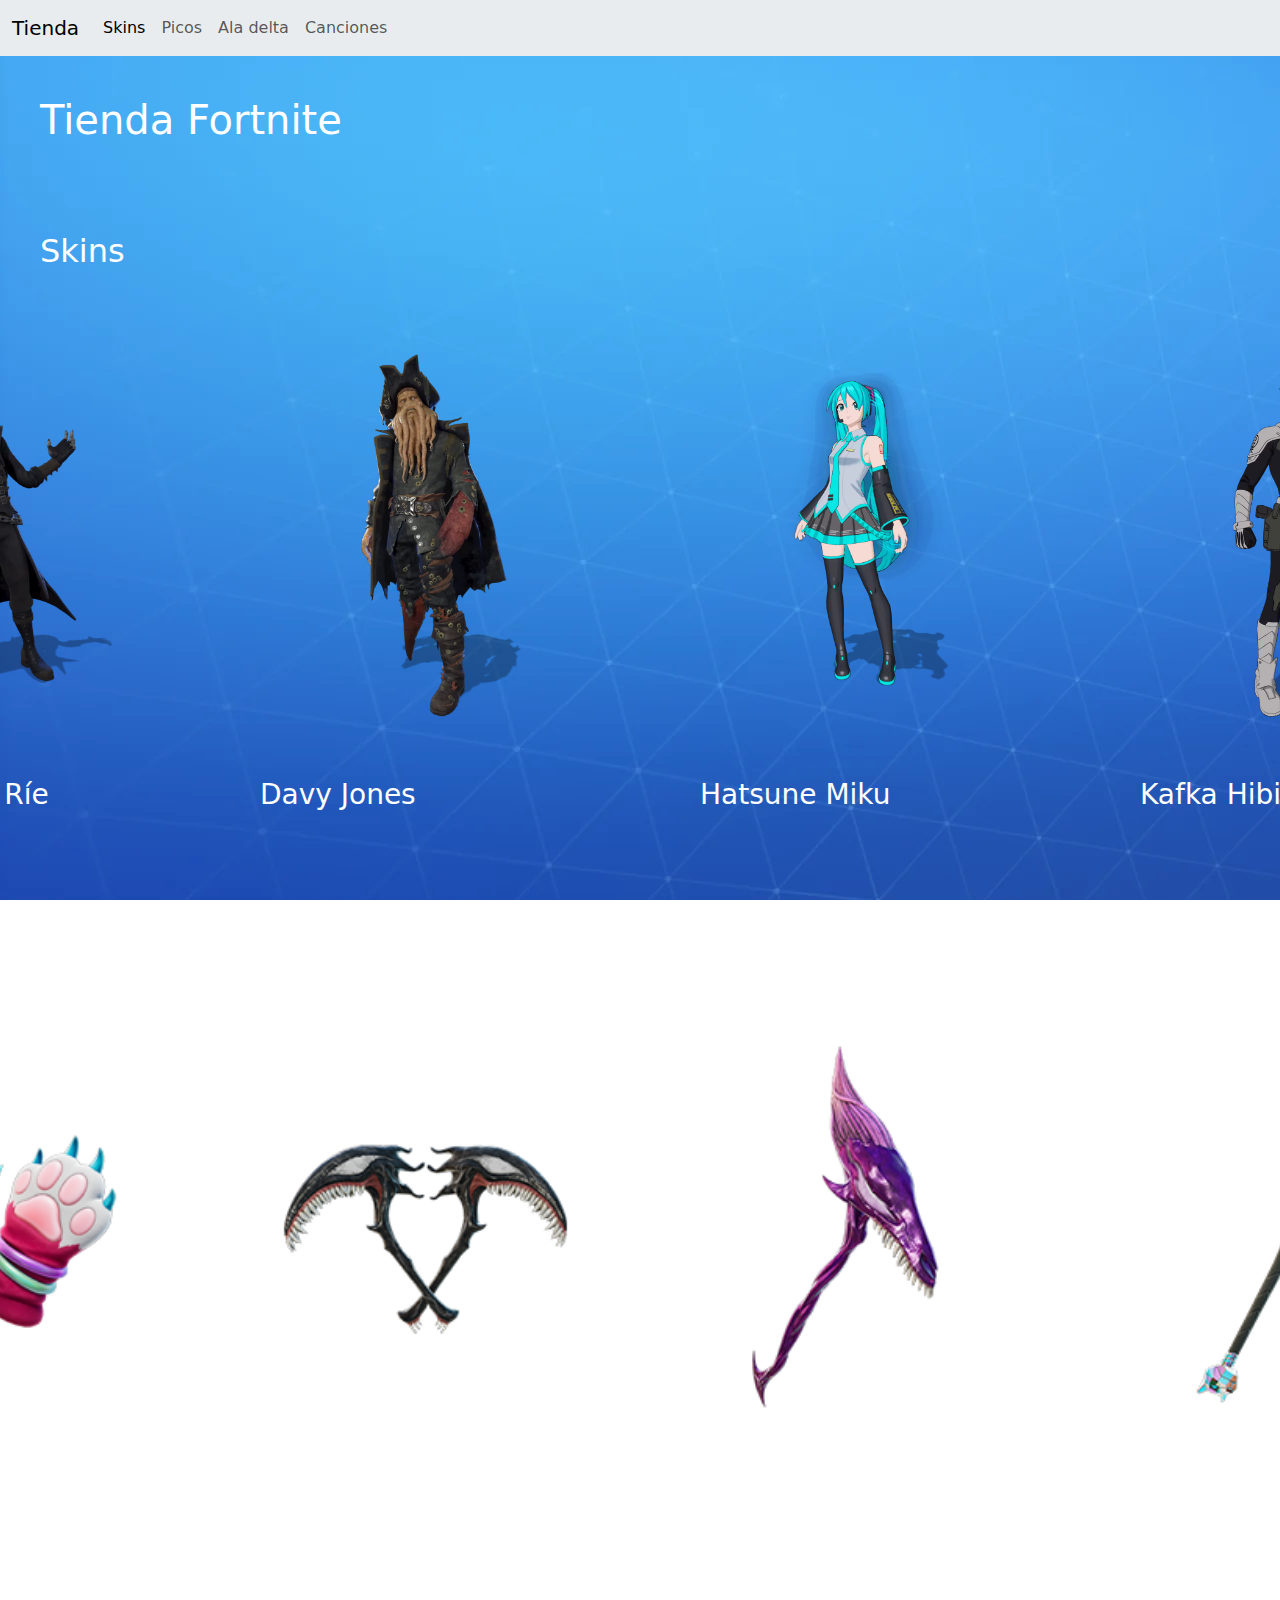
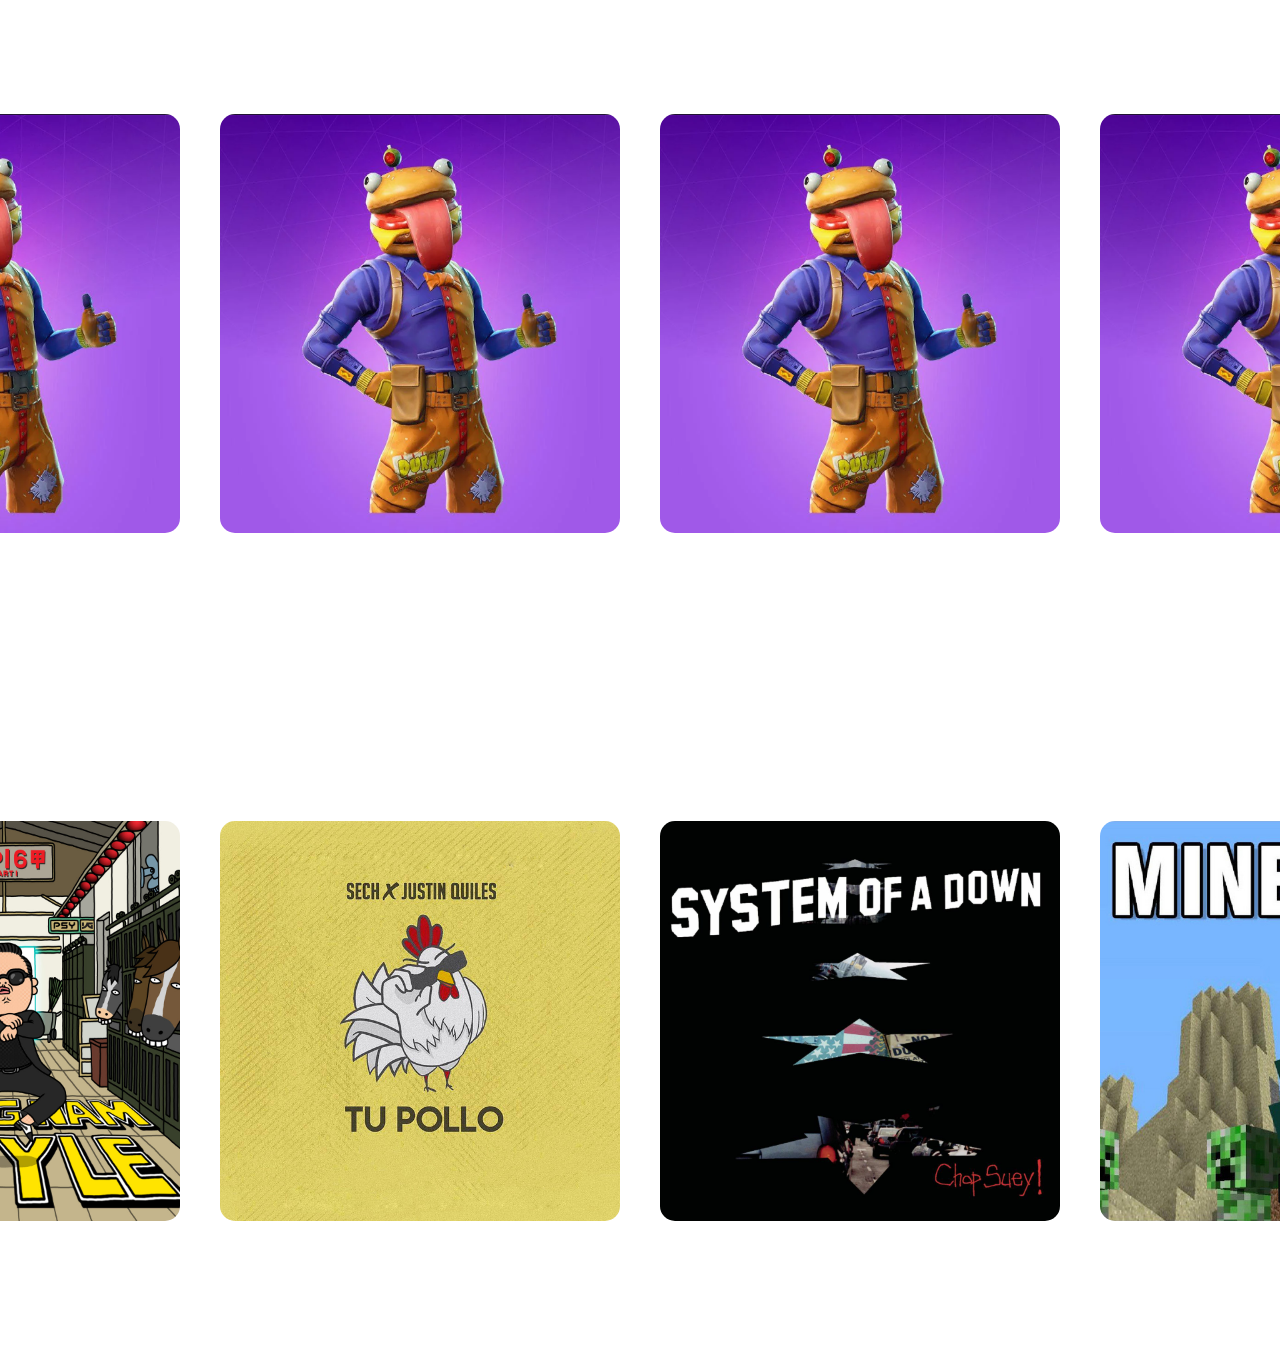
==== index.html @ c2385488 "Merge branch 'main' into Jean" ====
<!DOCTYPE html>
<html lang="en">

<head>
    <meta charset="UTF-8">
    <meta name="viewport" content="width=device-width, initial-scale=1.0">
    <title>Fortnite Shop</title>
    <link rel="stylesheet" href="/styles/style.css">

    <link href="https://cdn.jsdelivr.net/npm/bootstrap@5.3.3/dist/css/bootstrap.min.css" rel="stylesheet"
        integrity="sha384-QWTKZyjpPEjISv5WaRU9OFeRpok6YctnYmDr5pNlyT2bRjXh0JMhjY6hW+ALEwIH" crossorigin="anonymous">
    <script src="https://cdn.jsdelivr.net/npm/bootstrap@5.3.3/dist/js/bootstrap.bundle.min.js"
        integrity="sha384-YvpcrYf0tY3lHB60NNkmXc5s9fDVZLESaAA55NDzOxhy9GkcIdslK1eN7N6jIeHz"
        crossorigin="anonymous"></script>
</head>

<body>
    <nav class="navbar navbar-expand-lg bg-body-secondary">
        <div class="container-fluid">
            <a class="navbar-brand" href="#">Tienda</a>
            <button class="navbar-toggler" type="button" data-bs-toggle="collapse" data-bs-target="#navbarNav"
                aria-controls="navbarNav" aria-expanded="false" aria-label="Toggle navigation">
                <span class="navbar-toggler-icon"></span>
            </button>
            <div class="collapse navbar-collapse" id="navbarNav">
                <ul class="navbar-nav">
                    <li class="nav-item">
                        <a class="nav-link active" aria-current="page" href="#skins">Skins</a>
                    </li>
                    <li class="nav-item">
                        <a class="nav-link" href="#pico">Picos</a>
                    </li>
                    <li class="nav-item">
                        <a class="nav-link" href="#alaDelta">Ala delta</a>
                    </li>
                    <li class="nav-item">
                        <a class="nav-link" href="#cancion">Canciones</a>
                    </li>
                </ul>
            </div>
        </div>
    </nav>
    <main>
        <h1>Tienda Fortnite</h1>
        <section id="skins">
            <h2>Skins</h2>
            <div class="container">
                <div class="skin">
                    <img src="/Media/Imagenes/Skins/BatmanQueRie.png" alt="Batman Que Rie" class="skin-img">
                    <video class="skin-video" src="/Media/Videos/BatmanQueRie.mp4" muted></video>
                    <h3>Batman Que Ríe</h3>
                </div>
                <div class="skin">
                    <img src="/Media/Imagenes/Skins/DavyJones.png" alt="David Jones" class="skin-img">
                    <video class="skin-video" src="/Media/Videos/DavyJones.mp4" muted></video>
                    <h3>Davy Jones</h3>
                </div>
                <div class="skin">
                    <img src="/Media/Imagenes/Skins/HatsuneMiku.png" alt="Hatsune Miku" class="skin-img">
                    <video class="skin-video" src="/Media/Videos/HatsuneMiku.mp4" muted></video>
                    <h3>Hatsune Miku</h3>
                </div>
                <div class="skin">
                    <img src="/Media/Imagenes/Skins/KafkaHibino.png" alt="Kafka Hibino" class="skin-img">
                    <video class="skin-video" src="/Media/Videos/KafkaHibino.mp4" muted></video>
                    <h3>Kafka Hibino</h3>
                </div>
            </div>
        </section>
        <section id="pico">
            <h2>Picos</h2>
            <div class="container">
                <div class="skin">
                    <img src="/Media/Imagenes/Picos/garrasMolonas.png" alt="hola" srcset="">
                    <h3>Garras Molonas</h3>
                </div>
                <div class="skin">
                    <img src="/Media/Imagenes/Picos/PicoSegadorasimbionte.png" alt="hola" srcset="">
                    <h3>a</h3>
                </div>
                <div class="skin">
                    <img src="/Media/Imagenes/Picos/ImgSimbiohachaeléctrica.png" alt="hola" srcset="">
                    <h3>a</h3>
                </div>
                <div class="skin">
                    <img src="/Media/Imagenes/Picos/ImgBateVoladorDeFlight.png" alt="hola" srcset="">
                    <h3>a</h3>
                </div>
            </div>
        </section>
        <section id="alaDelta">
            <h2>Alas delta</h2>
            <div class="container">
                <div class="skin">
                    <img src="/Media/Imagenes/skinHamburguesa.png" alt="hola" srcset="">
                    <h3>a</h3>
                </div>
                <div class="skin">
                    <img src="/Media/Imagenes/skinHamburguesa.png" alt="hola" srcset="">
                    <h3>a</h3>
                </div>
                <div class="skin">
                    <img src="/Media/Imagenes/skinHamburguesa.png" alt="hola" srcset="">
                    <h3>a</h3>
                </div>
                <div class="skin">
                    <img src="/Media/Imagenes/skinHamburguesa.png" alt="hola" srcset="">
                    <h3>a</h3>
                </div>
            </div>
        </section>
        <section id="cancion">
            <h2>Canciones</h2>
            <div class="container">
                <div class="skin" >
                    <img src="/Media/Imagenes/gangnamStyle.png" alt="Imagen canción Gangnam Style" data-audio="/Media/Audio/PSY - GANGNAM STYLE(강남스타일) MV.mp3">
                    <h3>Gangnam Style</h3>
                </div>
                <div class="skin" >
                    <img src="/Media/Imagenes/tuPollo.png" alt="Imagen canción Tu Pollo" data-audio="/Media/Audio/Justin Quiles Ft @Sech  - Tu Pollo (Audio Oficial).mp3">
                    <h3>Tu pollo</h3>
                </div>
                <div class="skin" >
                    <img src="/Media/Imagenes/chopSuey.png" alt="Imagen canción Chop Suey!" data-audio="/Media/Audio/System Of A Down - Chop Suey! (Official HD Video).mp3">
                    <h3>Chop Suey!</h3>
                </div>
                <div class="skin" >
                    <img src="/Media/Imagenes/minero.png" alt="Imagen canción Minero" data-audio="/Media/Audio/Minecraft - Minero ft. StarkinDJ (Parodia de Torero de Chayanne).mp3">
                    <h3>Minero</h3>
                </div>
            </div>
        </section>
    </main>
    </div>
    <script src="/scripts/script.js"></script>
    <script src="tienda.js"></script>
</body>

</html>
---- styles/style.css ----
body{
    background-image: url("../Media/Imagenes/fons.png");
    background-attachment: fixed ;
}
h1, h2, h3{
    padding: 40px;
    color: white !important;
}
.container{
    display: flex;
    justify-content: center;
}
.skin{
    padding: 20px;
}
img,video{
    width: 400px;
    border-radius: 15px;
}
img:hover,video:hover{
   border: 4px solid white ;
}

#cancion img {
    cursor: pointer;
}

.skin:hover .skin-image {
    display: none;
}

.skin:hover .skin-video {
    display: block;
}

.skin-video {
    display: none;
    width: 400px;
    height: auto;
}
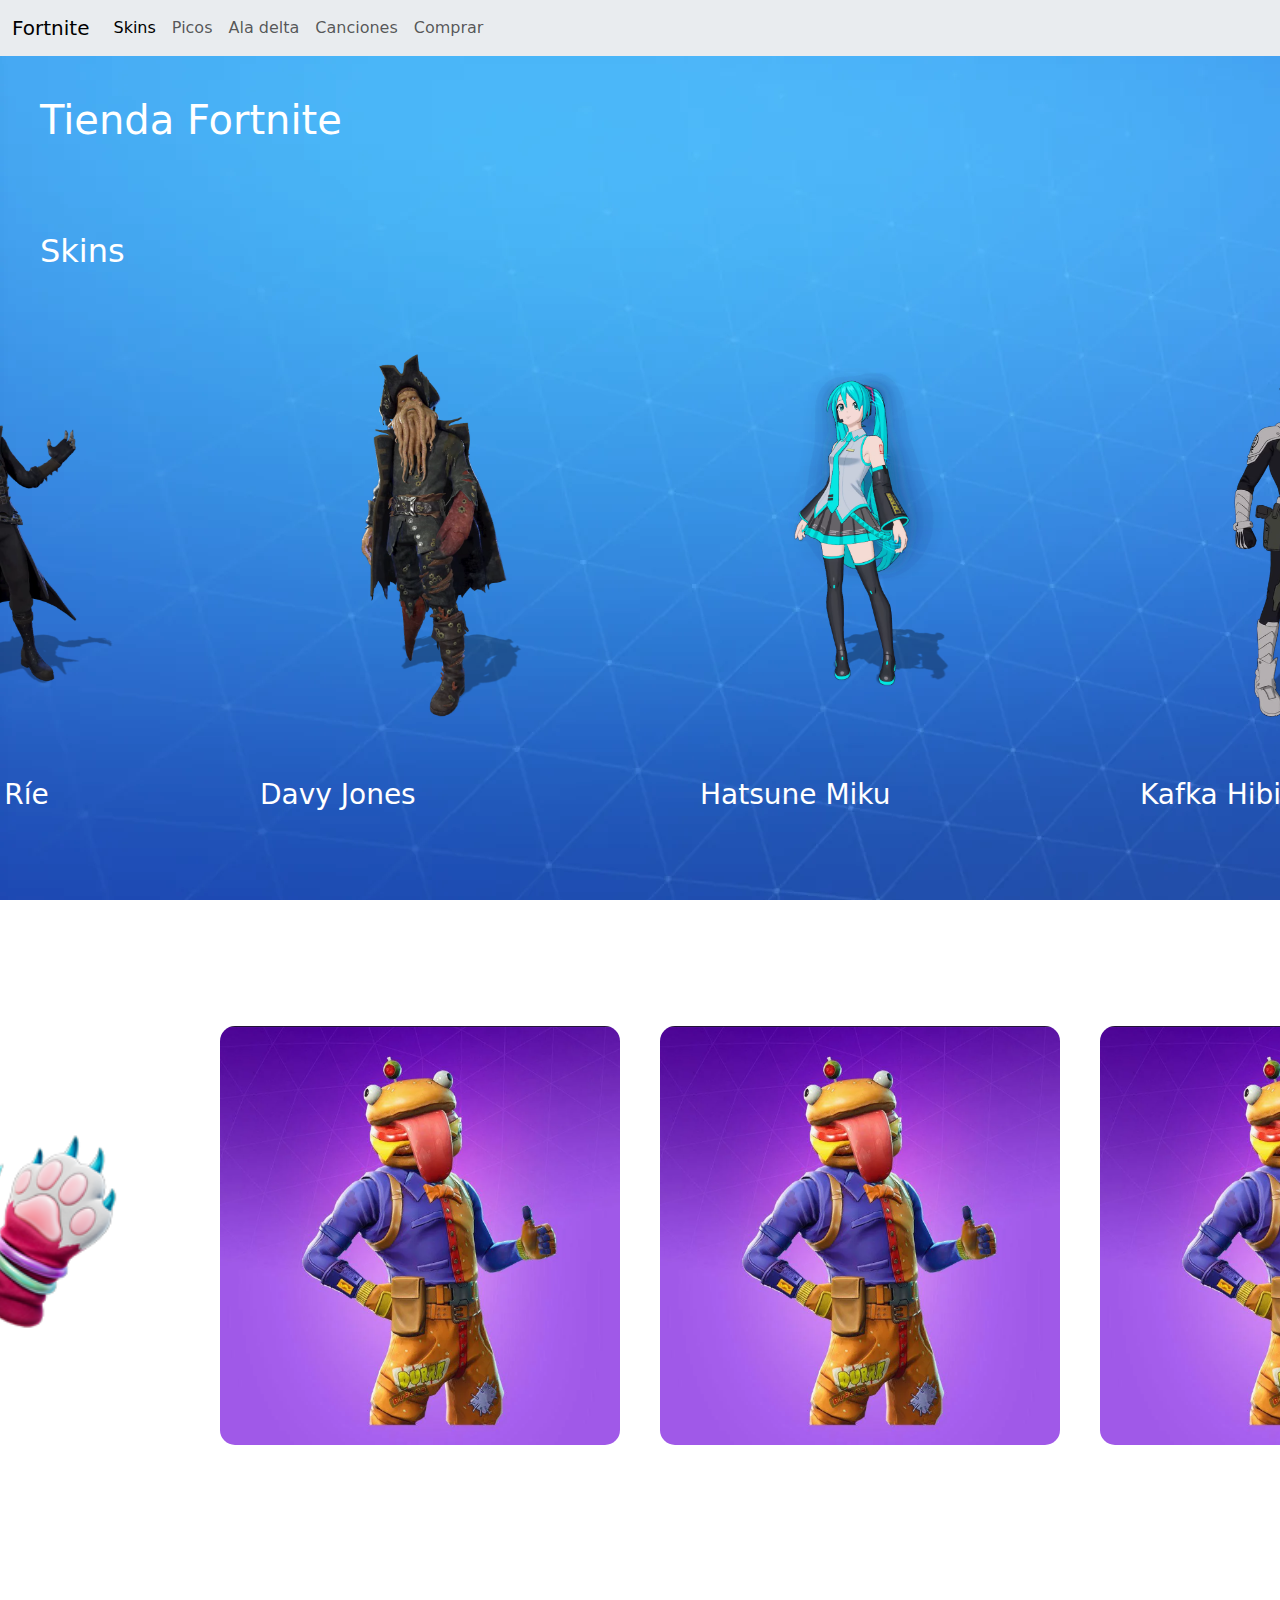
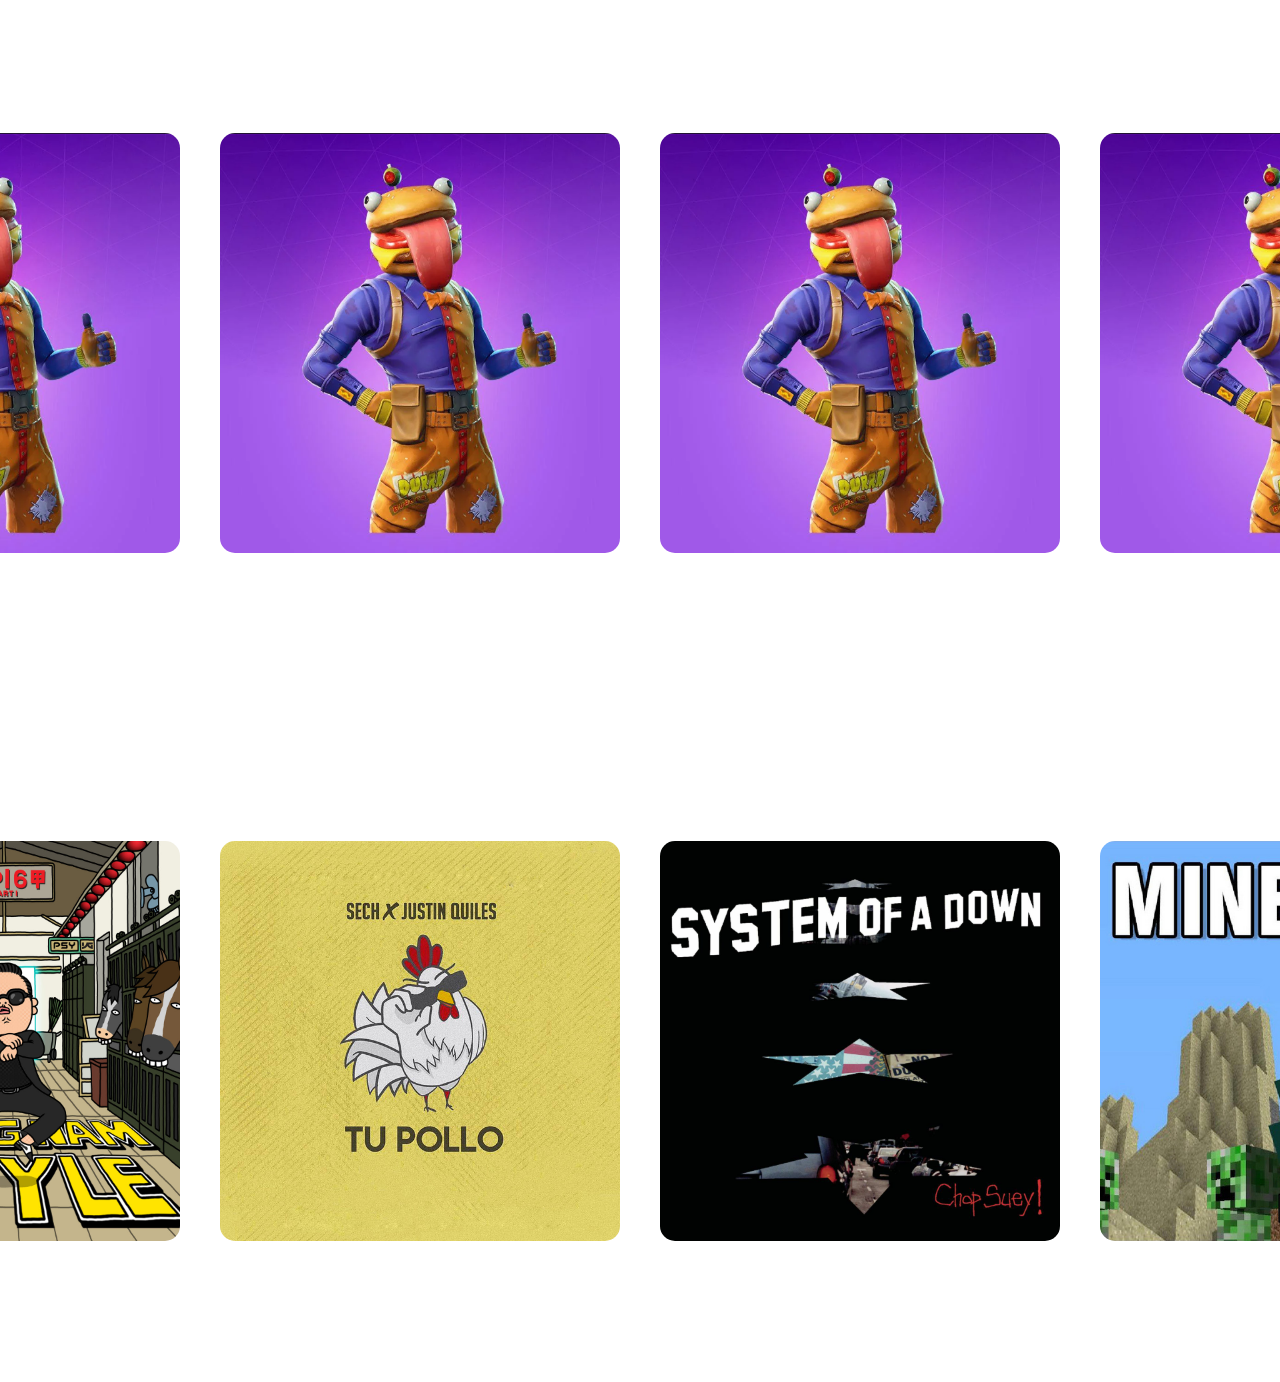
==== commit bc85d360: "ahhhhhhhhhh" ====
--- a/index.html
+++ b/index.html
@@ -17,7 +17,7 @@
 <body>
     <nav class="navbar navbar-expand-lg bg-body-secondary">
         <div class="container-fluid">
-            <a class="navbar-brand" href="#">Tienda</a>
+            <a class="navbar-brand" href="/index.html">Fortnite</a>
             <button class="navbar-toggler" type="button" data-bs-toggle="collapse" data-bs-target="#navbarNav"
                 aria-controls="navbarNav" aria-expanded="false" aria-label="Toggle navigation">
                 <span class="navbar-toggler-icon"></span>
@@ -35,6 +35,9 @@
                     </li>
                     <li class="nav-item">
                         <a class="nav-link" href="#cancion">Canciones</a>
+                    </li>
+                    <li class="nav-item">
+                        <a class="nav-link" href="/tienda.html">Comprar</a>
                     </li>
                 </ul>
             </div>
@@ -75,15 +78,15 @@
                     <h3>Garras Molonas</h3>
                 </div>
                 <div class="skin">
-                    <img src="/Media/Imagenes/Picos/PicoSegadorasimbionte.png" alt="hola" srcset="">
+                    <img src="/Media/Imagenes/skinHamburguesa.png" alt="hola" srcset="">
                     <h3>a</h3>
                 </div>
                 <div class="skin">
-                    <img src="/Media/Imagenes/Picos/ImgSimbiohachaeléctrica.png" alt="hola" srcset="">
+                    <img src="/Media/Imagenes/skinHamburguesa.png" alt="hola" srcset="">
                     <h3>a</h3>
                 </div>
                 <div class="skin">
-                    <img src="/Media/Imagenes/Picos/ImgBateVoladorDeFlight.png" alt="hola" srcset="">
+                    <img src="/Media/Imagenes/skinHamburguesa.png" alt="hola" srcset="">
                     <h3>a</h3>
                 </div>
             </div>
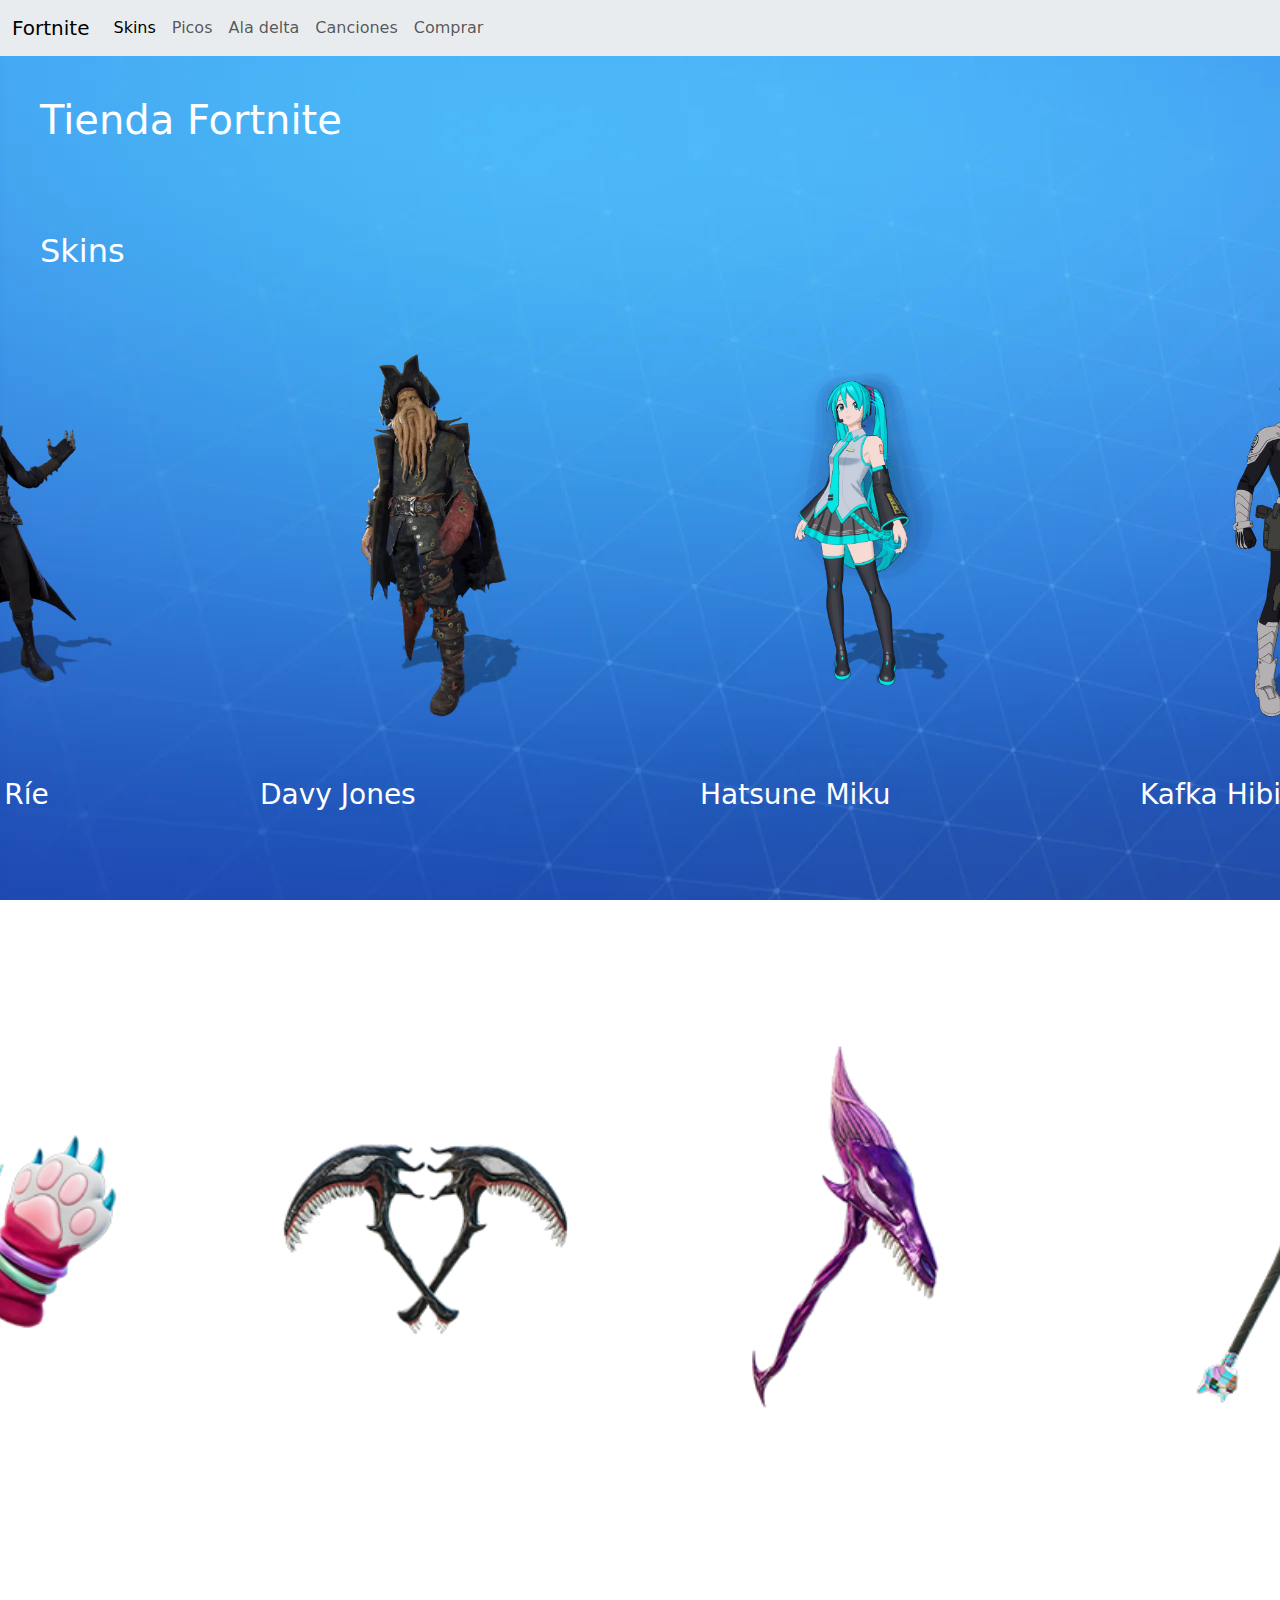
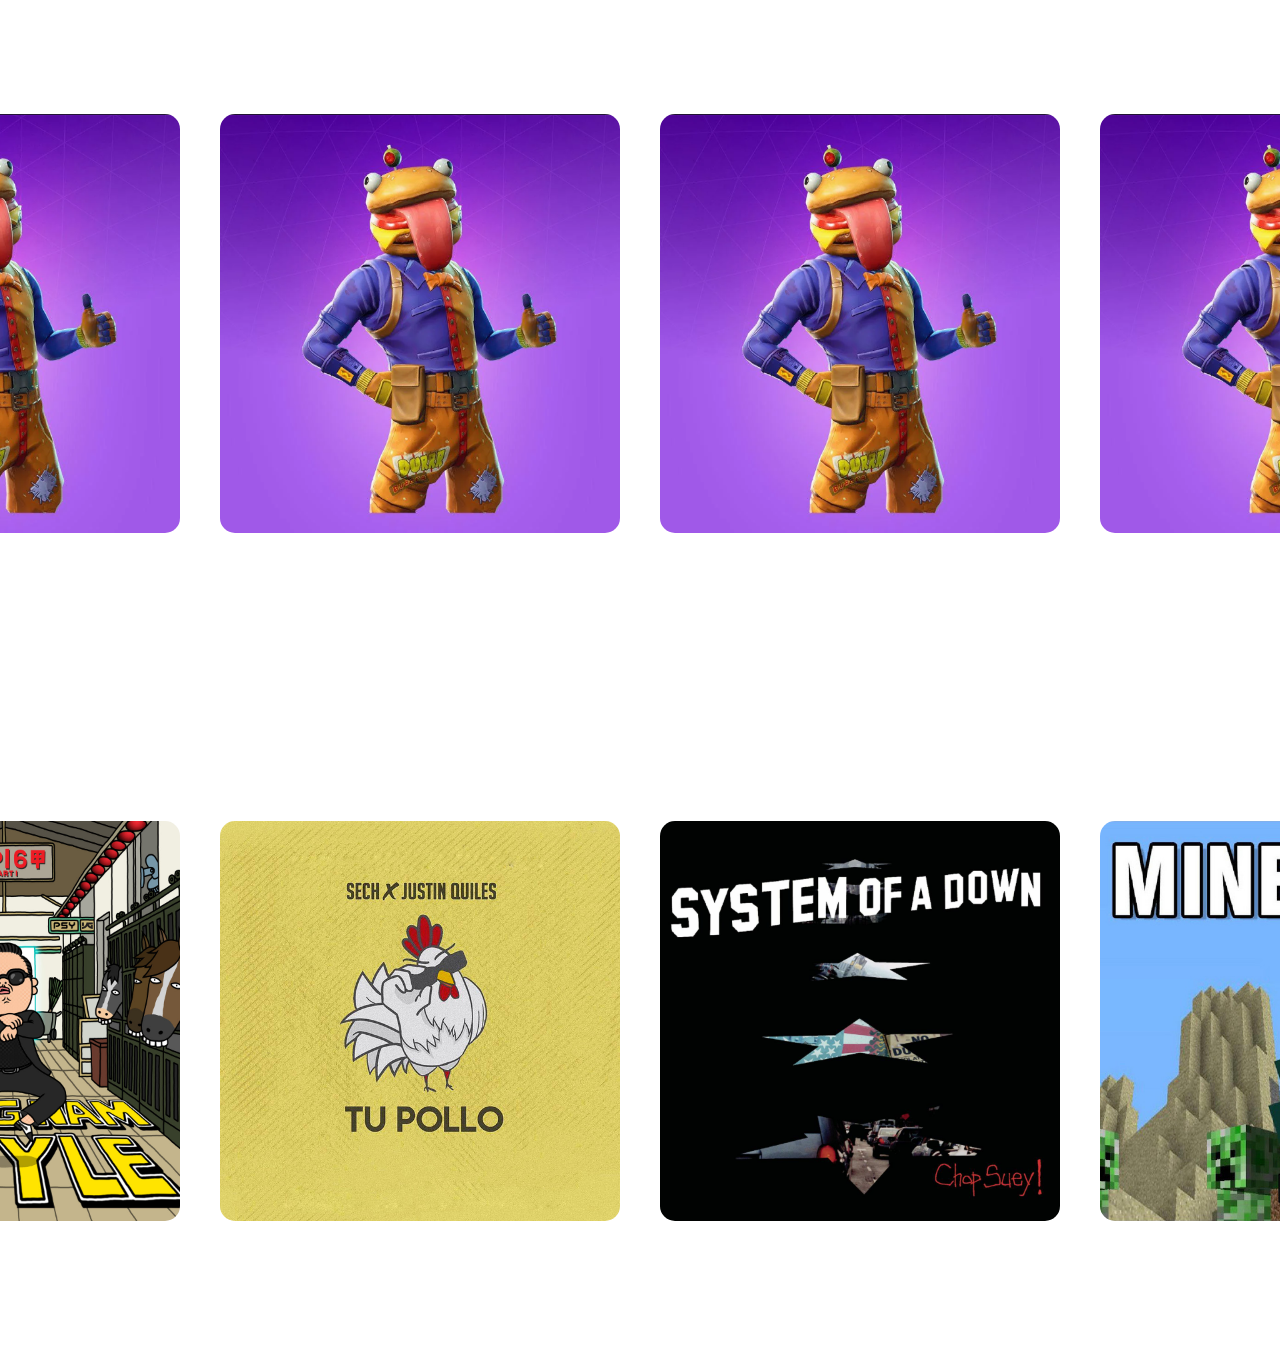
==== commit 5eca3b5d: "Merge pull request #16 from ladesiii/Desi" ====
--- a/index.html
+++ b/index.html
@@ -78,15 +78,15 @@
                     <h3>Garras Molonas</h3>
                 </div>
                 <div class="skin">
-                    <img src="/Media/Imagenes/skinHamburguesa.png" alt="hola" srcset="">
+                    <img src="/Media/Imagenes/Picos/PicoSegadorasimbionte.png" alt="hola" srcset="">
                     <h3>a</h3>
                 </div>
                 <div class="skin">
-                    <img src="/Media/Imagenes/skinHamburguesa.png" alt="hola" srcset="">
+                    <img src="/Media/Imagenes/Picos/ImgSimbiohachaeléctrica.png" alt="hola" srcset="">
                     <h3>a</h3>
                 </div>
                 <div class="skin">
-                    <img src="/Media/Imagenes/skinHamburguesa.png" alt="hola" srcset="">
+                    <img src="/Media/Imagenes/Picos/ImgBateVoladorDeFlight.png" alt="hola" srcset="">
                     <h3>a</h3>
                 </div>
             </div>
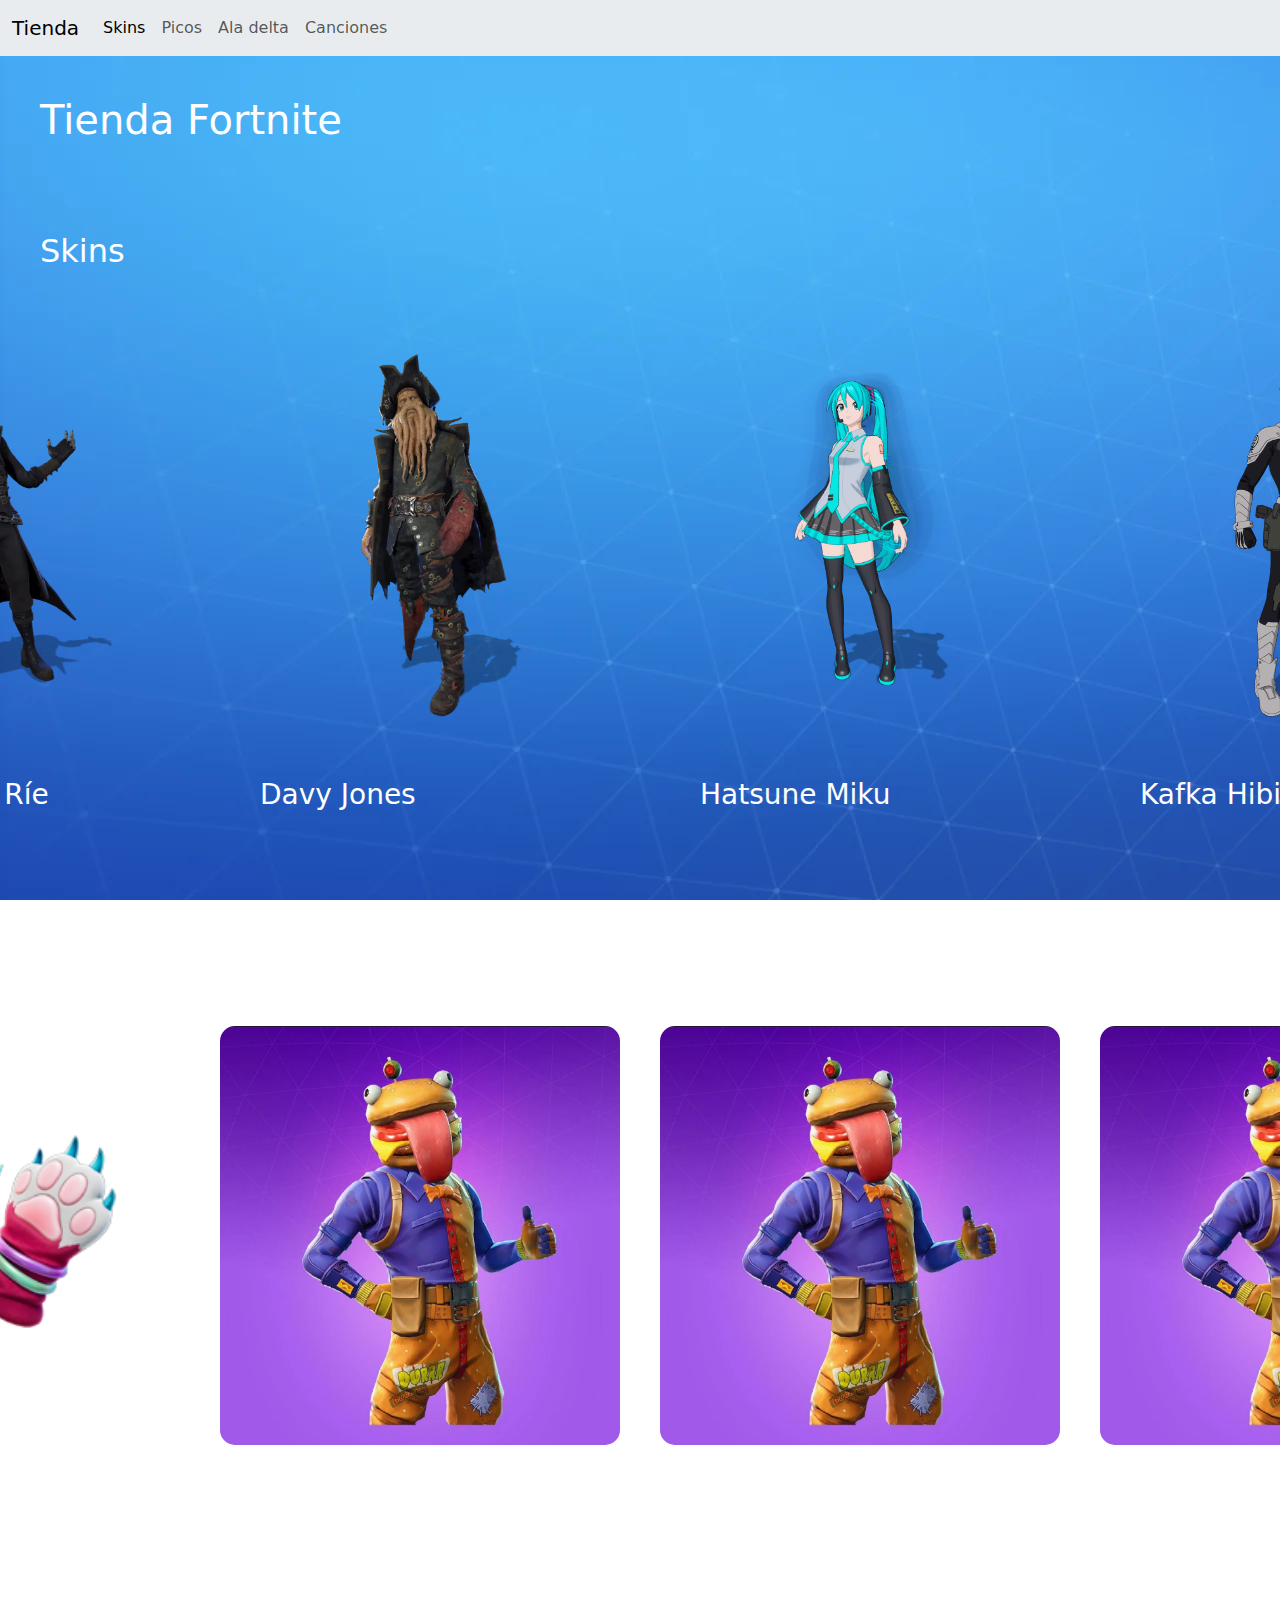
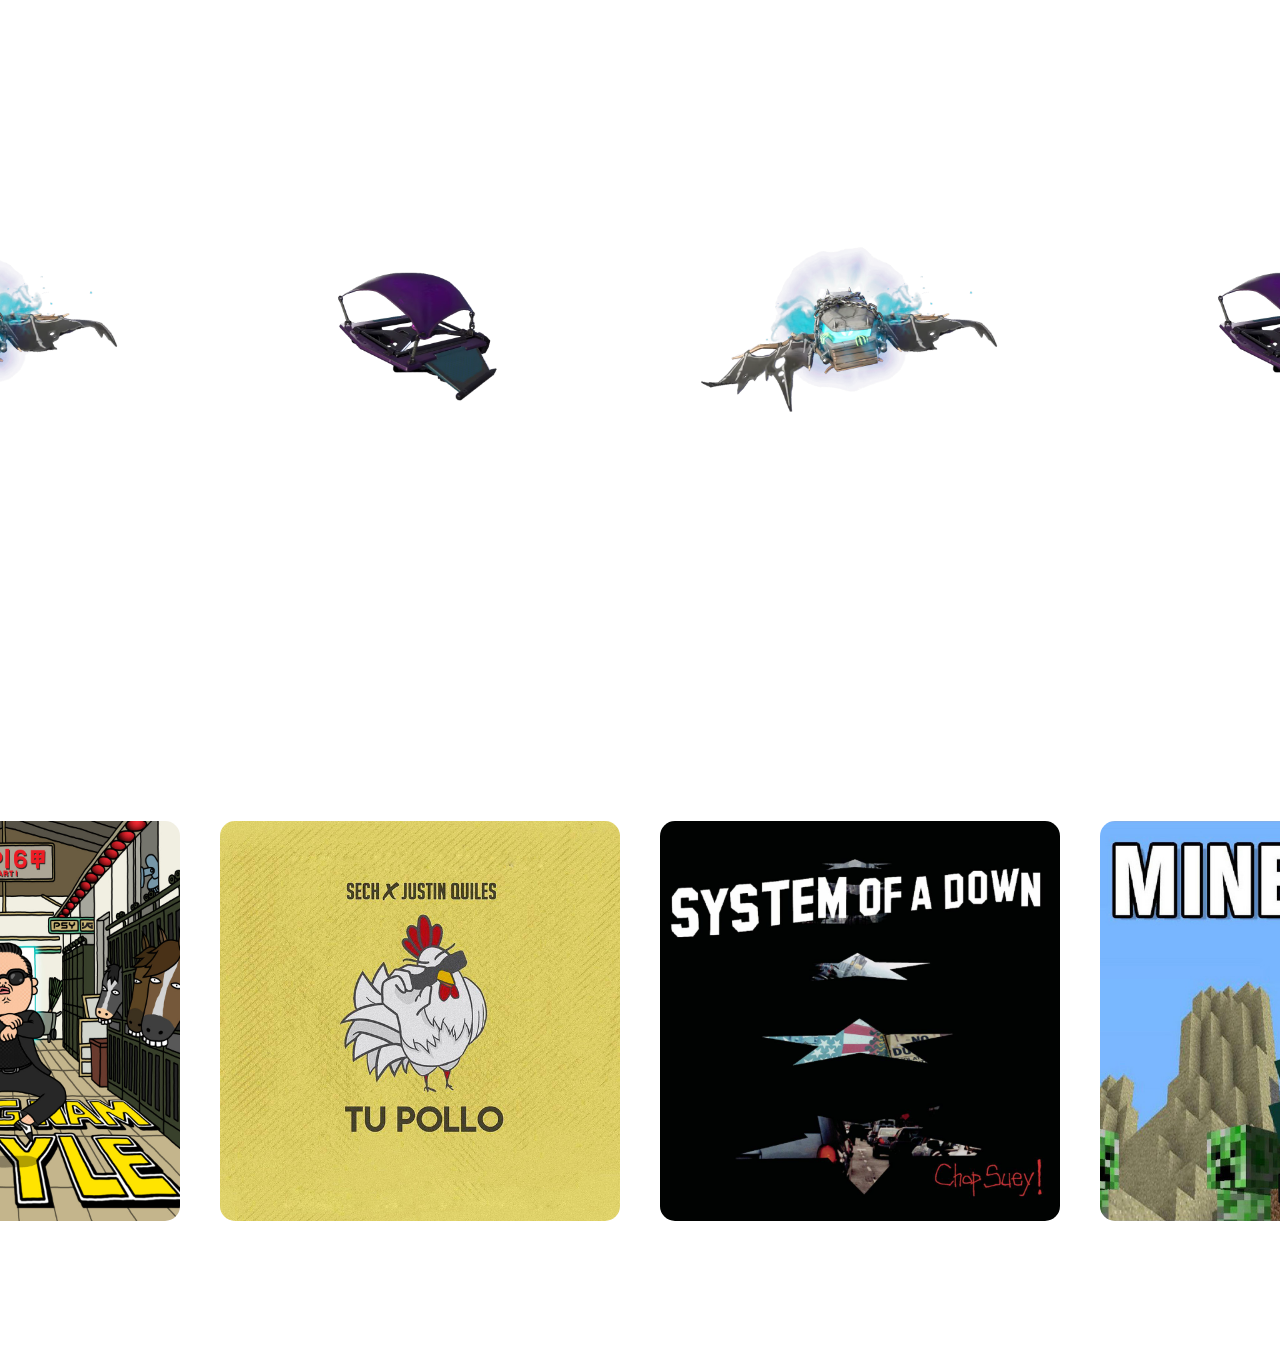
==== commit bef2be78: "Add ala delta videos" ====
--- a/index.html
+++ b/index.html
@@ -17,7 +17,7 @@
 <body>
     <nav class="navbar navbar-expand-lg bg-body-secondary">
         <div class="container-fluid">
-            <a class="navbar-brand" href="/index.html">Fortnite</a>
+            <a class="navbar-brand" href="#">Tienda</a>
             <button class="navbar-toggler" type="button" data-bs-toggle="collapse" data-bs-target="#navbarNav"
                 aria-controls="navbarNav" aria-expanded="false" aria-label="Toggle navigation">
                 <span class="navbar-toggler-icon"></span>
@@ -35,9 +35,6 @@
                     </li>
                     <li class="nav-item">
                         <a class="nav-link" href="#cancion">Canciones</a>
-                    </li>
-                    <li class="nav-item">
-                        <a class="nav-link" href="/tienda.html">Comprar</a>
                     </li>
                 </ul>
             </div>
@@ -78,23 +75,6 @@
                     <h3>Garras Molonas</h3>
                 </div>
                 <div class="skin">
-                    <img src="/Media/Imagenes/Picos/PicoSegadorasimbionte.png" alt="hola" srcset="">
-                    <h3>a</h3>
-                </div>
-                <div class="skin">
-                    <img src="/Media/Imagenes/Picos/ImgSimbiohachaeléctrica.png" alt="hola" srcset="">
-                    <h3>a</h3>
-                </div>
-                <div class="skin">
-                    <img src="/Media/Imagenes/Picos/ImgBateVoladorDeFlight.png" alt="hola" srcset="">
-                    <h3>a</h3>
-                </div>
-            </div>
-        </section>
-        <section id="alaDelta">
-            <h2>Alas delta</h2>
-            <div class="container">
-                <div class="skin">
                     <img src="/Media/Imagenes/skinHamburguesa.png" alt="hola" srcset="">
                     <h3>a</h3>
                 </div>
@@ -106,8 +86,29 @@
                     <img src="/Media/Imagenes/skinHamburguesa.png" alt="hola" srcset="">
                     <h3>a</h3>
                 </div>
+            </div>
+        </section>
+        <section id="alaDelta">
+            <h2>Alas delta</h2>
+            <div class="container">
                 <div class="skin">
-                    <img src="/Media/Imagenes/skinHamburguesa.png" alt="hola" srcset="">
+                    <img src="/Media/Imagenes/Delta/catacumba.png" alt="hola" srcset="" class="skin-img">
+                    <video class="skin-video" src="/Media/Videos/catacumba.mp4" muted></video>
+                    <h3>a</h3>
+                </div>
+                <div class="skin">
+                    <img src="/Media/Imagenes/Delta/oscuro.png" alt="hola" srcset="" class="skin-img">
+                    <video class="skin-video" src="/Media/Videos/oscuro.mp4" muted></video>
+                    <h3>a</h3>
+                </div>
+                <div class="skin">
+                    <img src="/Media/Imagenes/Delta/catacumba.png" alt="hola" srcset="" class="skin-img">
+                    <video class="skin-video" src="/Media/Videos/catacumba.mp4" muted></video>
+                    <h3>a</h3>
+                </div>
+                <div class="skin">
+                    <img src="/Media/Imagenes/Delta/oscuro.png" alt="hola" srcset="" class="skin-img">
+                    <video class="skin-video" src="/Media/Videos/oscuro.mp4" muted></video>
                     <h3>a</h3>
                 </div>
             </div>
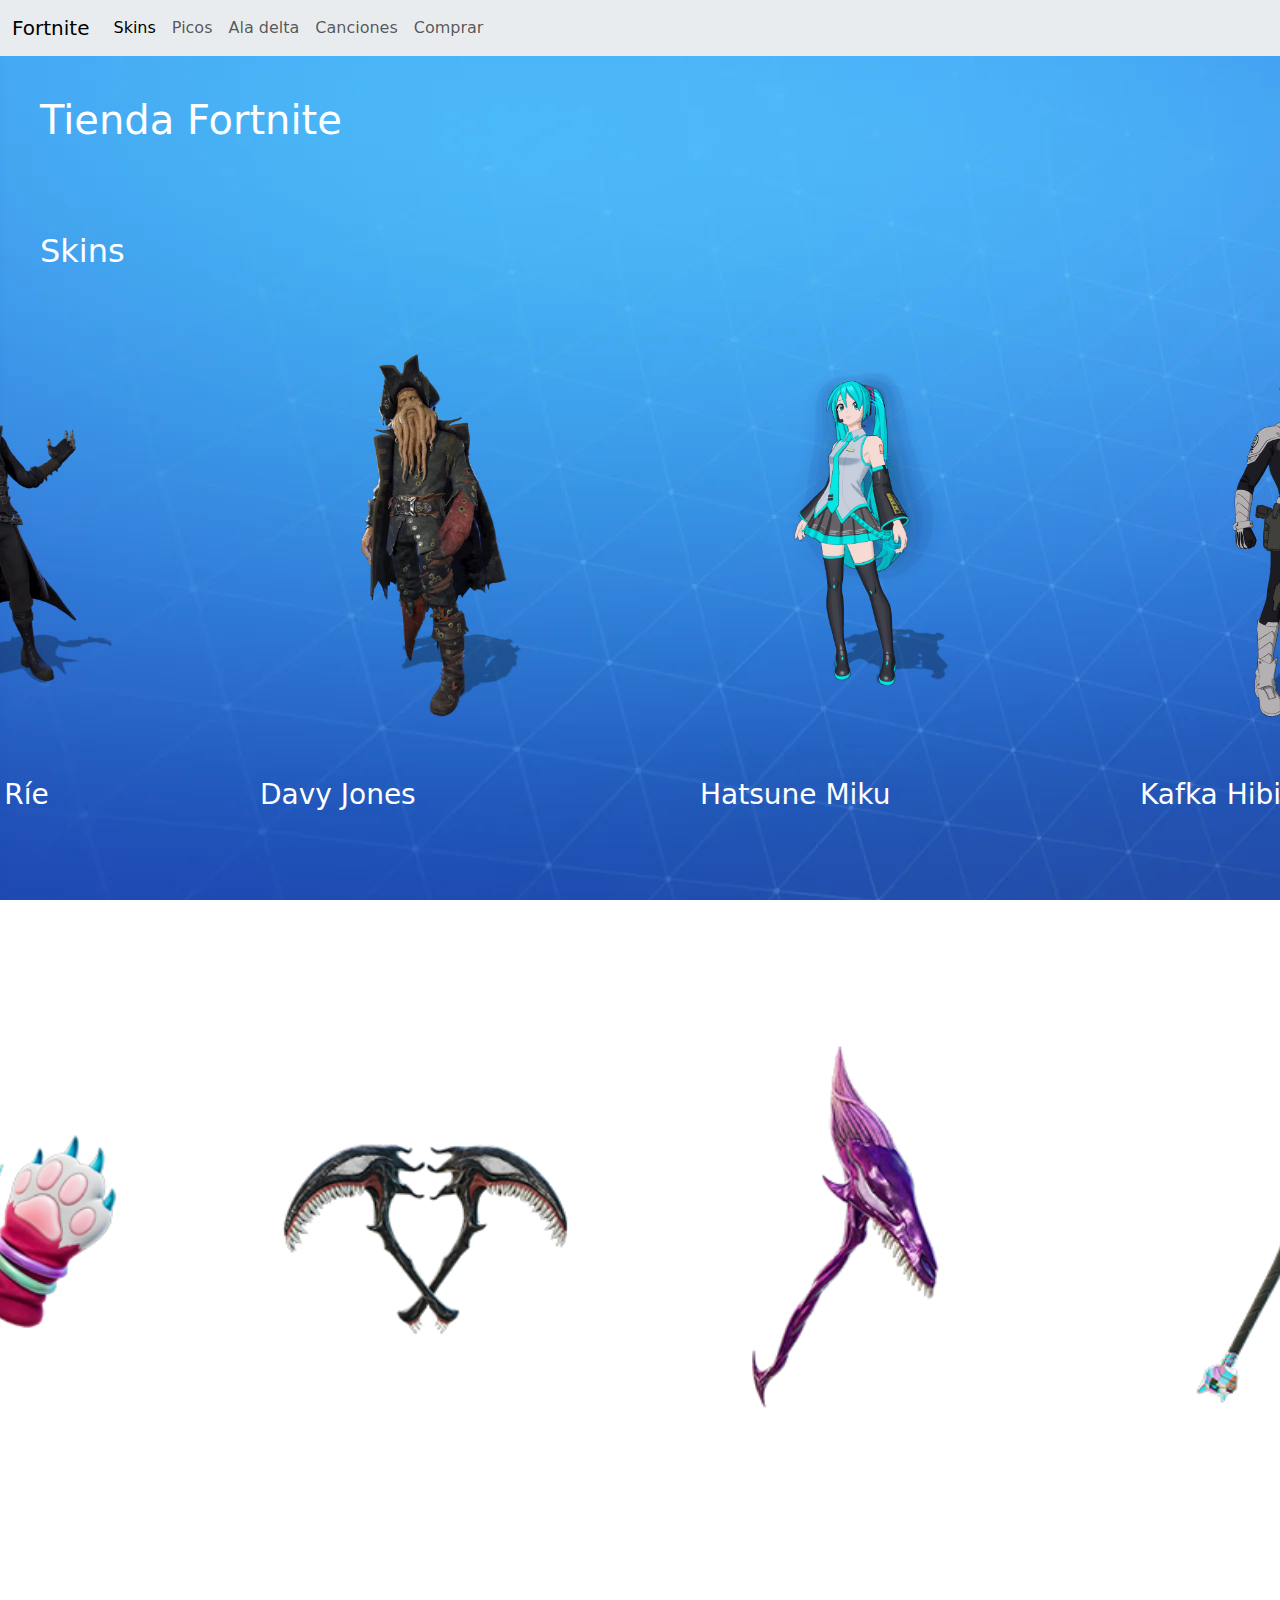
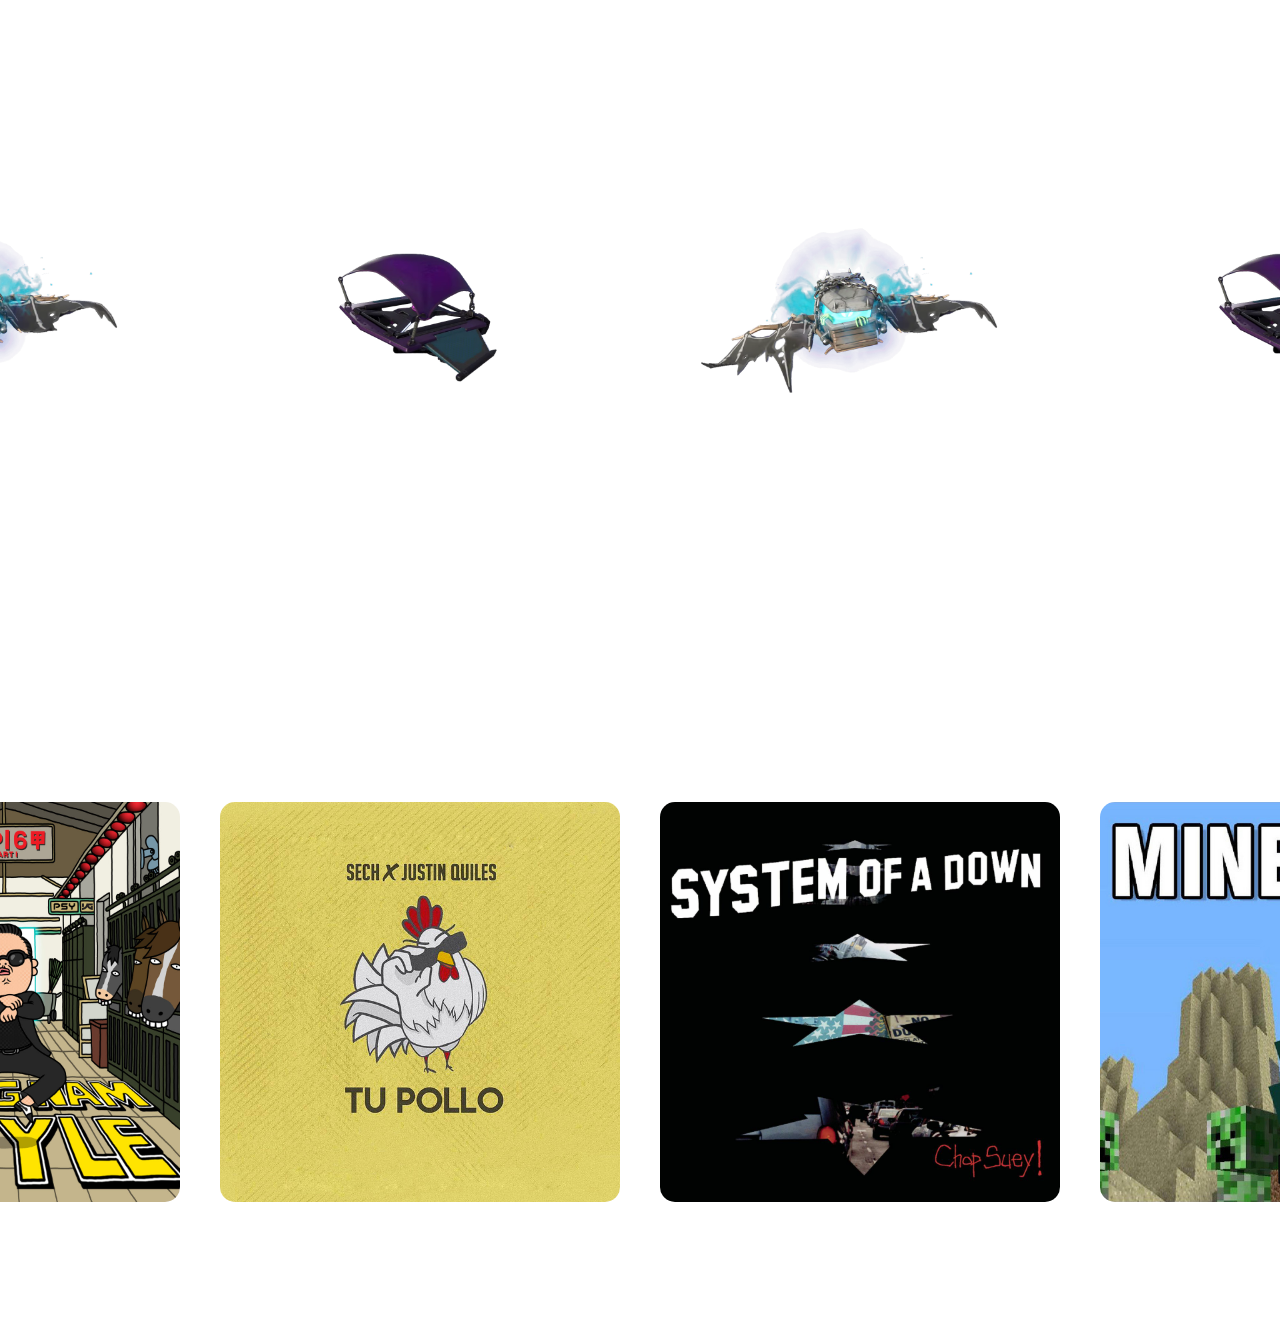
==== commit f78a57e2: "Merge pull request #17 from ladesiii/branca_roger" ====
--- a/index.html
+++ b/index.html
@@ -17,7 +17,7 @@
 <body>
     <nav class="navbar navbar-expand-lg bg-body-secondary">
         <div class="container-fluid">
-            <a class="navbar-brand" href="#">Tienda</a>
+            <a class="navbar-brand" href="/index.html">Fortnite</a>
             <button class="navbar-toggler" type="button" data-bs-toggle="collapse" data-bs-target="#navbarNav"
                 aria-controls="navbarNav" aria-expanded="false" aria-label="Toggle navigation">
                 <span class="navbar-toggler-icon"></span>
@@ -35,6 +35,9 @@
                     </li>
                     <li class="nav-item">
                         <a class="nav-link" href="#cancion">Canciones</a>
+                    </li>
+                    <li class="nav-item">
+                        <a class="nav-link" href="/tienda.html">Comprar</a>
                     </li>
                 </ul>
             </div>
@@ -75,15 +78,15 @@
                     <h3>Garras Molonas</h3>
                 </div>
                 <div class="skin">
-                    <img src="/Media/Imagenes/skinHamburguesa.png" alt="hola" srcset="">
+                    <img src="/Media/Imagenes/Picos/PicoSegadorasimbionte.png" alt="hola" srcset="">
                     <h3>a</h3>
                 </div>
                 <div class="skin">
-                    <img src="/Media/Imagenes/skinHamburguesa.png" alt="hola" srcset="">
+                    <img src="/Media/Imagenes/Picos/ImgSimbiohachaeléctrica.png" alt="hola" srcset="">
                     <h3>a</h3>
                 </div>
                 <div class="skin">
-                    <img src="/Media/Imagenes/skinHamburguesa.png" alt="hola" srcset="">
+                    <img src="/Media/Imagenes/Picos/ImgBateVoladorDeFlight.png" alt="hola" srcset="">
                     <h3>a</h3>
                 </div>
             </div>
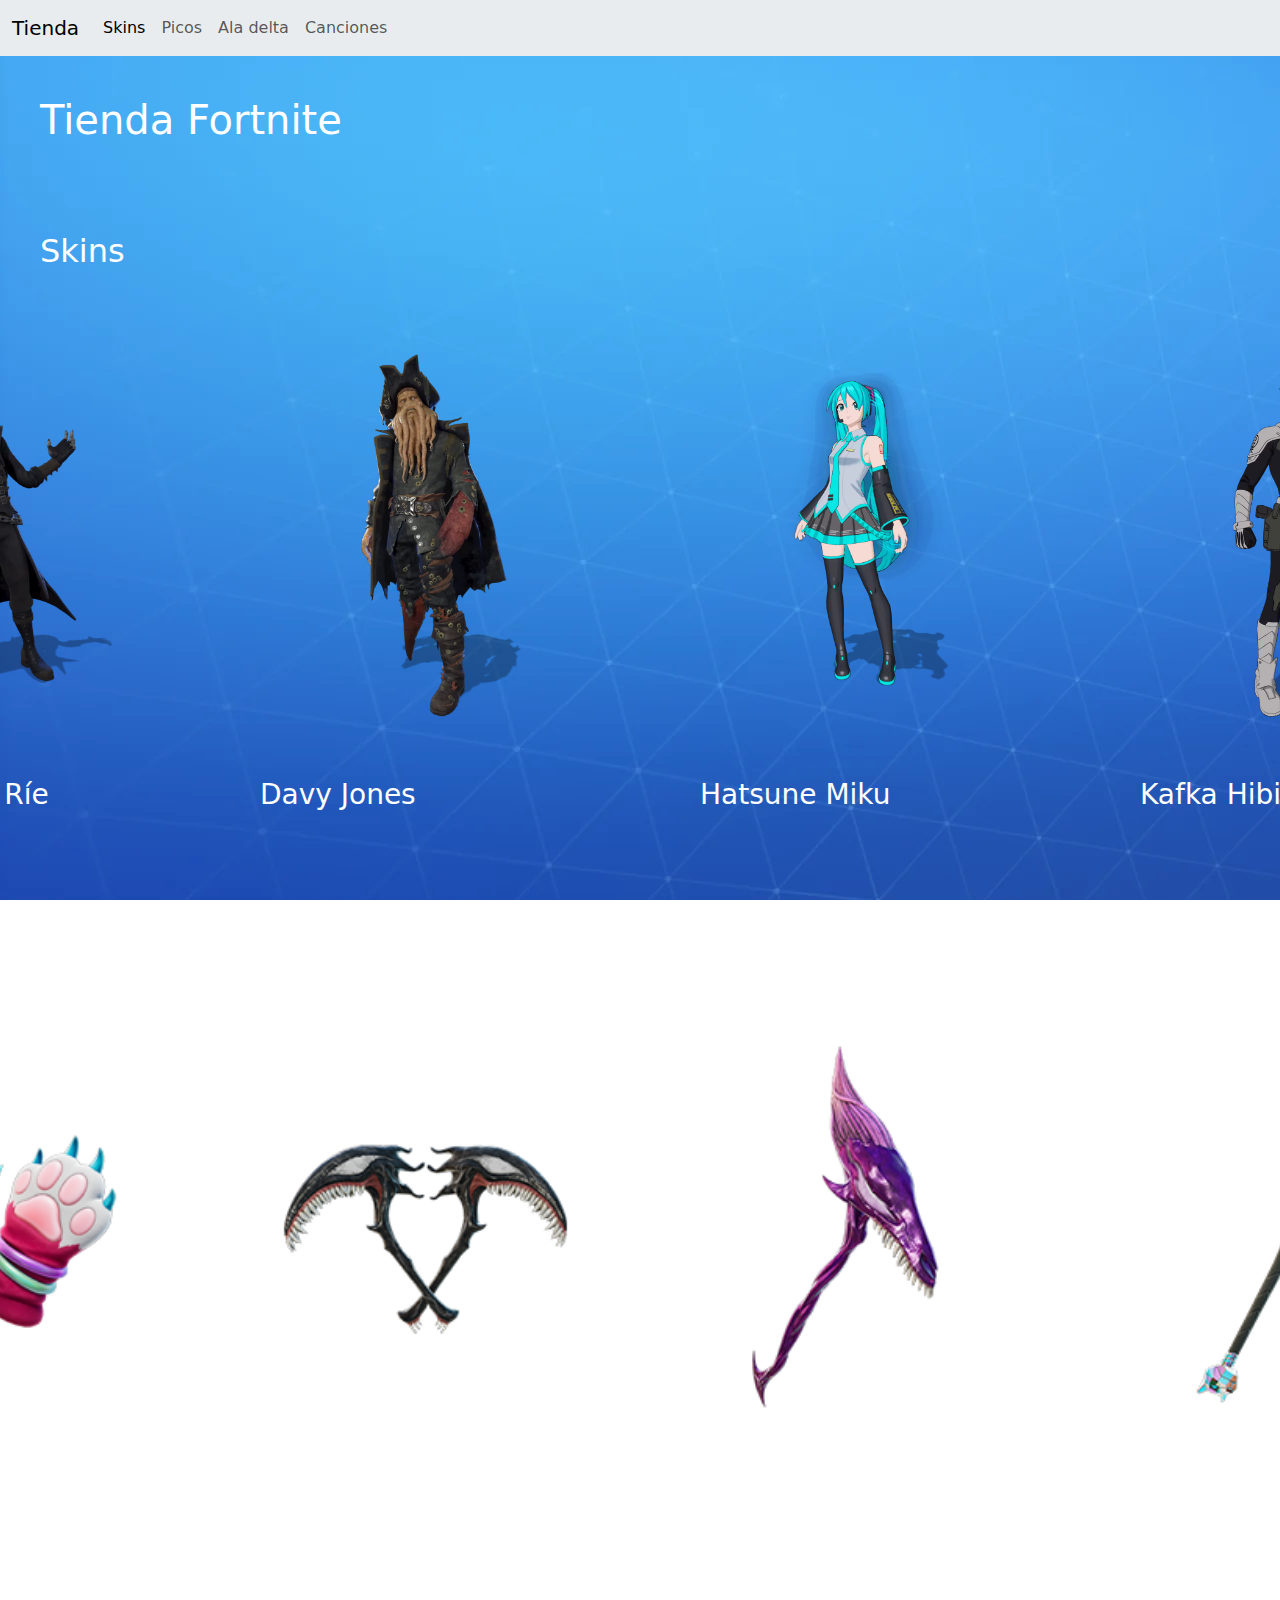
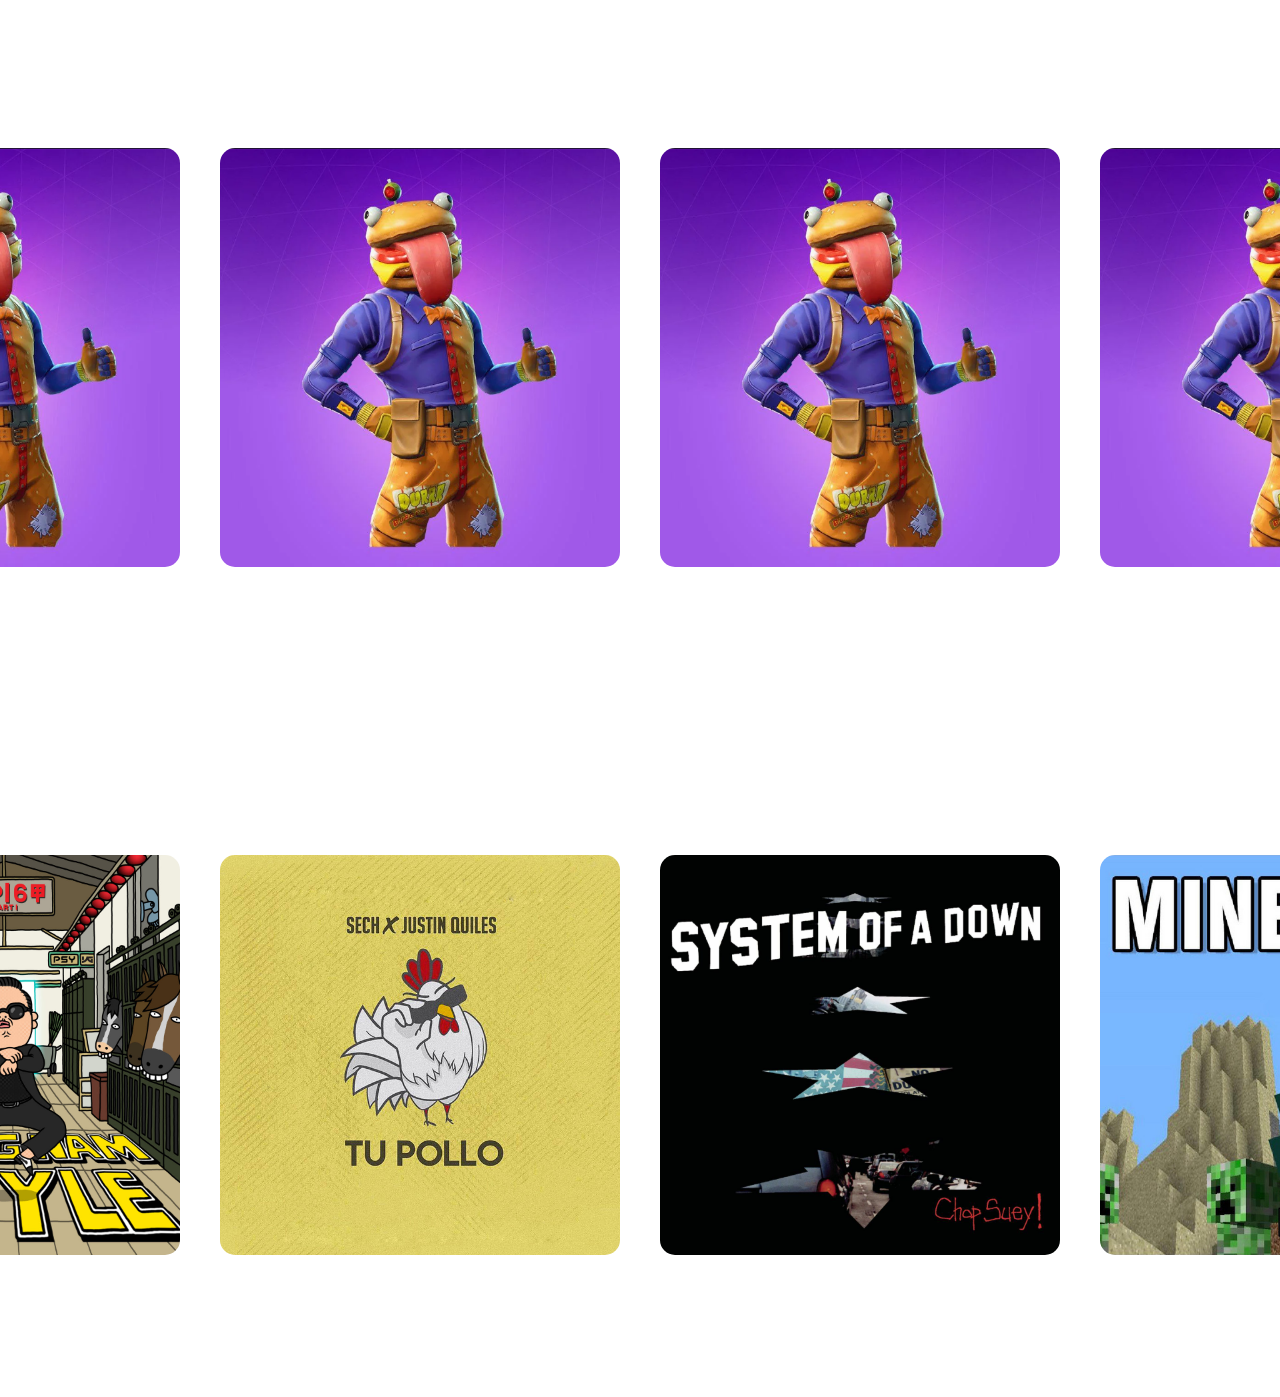
==== commit c6cd6422: "ccc" ====
--- a/index.html
+++ b/index.html
@@ -17,7 +17,7 @@
 <body>
     <nav class="navbar navbar-expand-lg bg-body-secondary">
         <div class="container-fluid">
-            <a class="navbar-brand" href="/index.html">Fortnite</a>
+            <a class="navbar-brand" href="#">Tienda</a>
             <button class="navbar-toggler" type="button" data-bs-toggle="collapse" data-bs-target="#navbarNav"
                 aria-controls="navbarNav" aria-expanded="false" aria-label="Toggle navigation">
                 <span class="navbar-toggler-icon"></span>
@@ -35,9 +35,6 @@
                     </li>
                     <li class="nav-item">
                         <a class="nav-link" href="#cancion">Canciones</a>
-                    </li>
-                    <li class="nav-item">
-                        <a class="nav-link" href="/tienda.html">Comprar</a>
                     </li>
                 </ul>
             </div>
@@ -75,19 +72,23 @@
             <div class="container">
                 <div class="skin">
                     <img src="/Media/Imagenes/Picos/garrasMolonas.png" alt="hola" srcset="">
-                    <h3>Garras Molonas</h3>
+                    <video class="skin-video" src="/Media/Imagenes/Picos/SegadorasSimbiontes.mp4" muted></video>
+                    <h3>Garras de Desi</h3>
                 </div>
                 <div class="skin">
                     <img src="/Media/Imagenes/Picos/PicoSegadorasimbionte.png" alt="hola" srcset="">
-                    <h3>a</h3>
+                    <video class="skin-video" src="/Media/Videos/KafkaHibino.mp4" muted></video>
+                    <h3>Segadoras Simbiontes</h3>
                 </div>
                 <div class="skin">
                     <img src="/Media/Imagenes/Picos/ImgSimbiohachaeléctrica.png" alt="hola" srcset="">
-                    <h3>a</h3>
+                    <video class="skin-video" src="/Media/Videos/KafkaHibino.mp4" muted></video>
+                    <h3>SimbioHacha Eléctrica</h3>
                 </div>
                 <div class="skin">
                     <img src="/Media/Imagenes/Picos/ImgBateVoladorDeFlight.png" alt="hola" srcset="">
-                    <h3>a</h3>
+                    <video class="skin-video" src="/Media/Videos/KafkaHibino.mp4" muted></video>
+                    <h3>Bate Volador de Flifhtalis</h3>
                 </div>
             </div>
         </section>
@@ -95,23 +96,19 @@
             <h2>Alas delta</h2>
             <div class="container">
                 <div class="skin">
-                    <img src="/Media/Imagenes/Delta/catacumba.png" alt="hola" srcset="" class="skin-img">
-                    <video class="skin-video" src="/Media/Videos/catacumba.mp4" muted></video>
+                    <img src="/Media/Imagenes/skinHamburguesa.png" alt="hola" srcset="">
                     <h3>a</h3>
                 </div>
                 <div class="skin">
-                    <img src="/Media/Imagenes/Delta/oscuro.png" alt="hola" srcset="" class="skin-img">
-                    <video class="skin-video" src="/Media/Videos/oscuro.mp4" muted></video>
+                    <img src="/Media/Imagenes/skinHamburguesa.png" alt="hola" srcset="">
                     <h3>a</h3>
                 </div>
                 <div class="skin">
-                    <img src="/Media/Imagenes/Delta/catacumba.png" alt="hola" srcset="" class="skin-img">
-                    <video class="skin-video" src="/Media/Videos/catacumba.mp4" muted></video>
+                    <img src="/Media/Imagenes/skinHamburguesa.png" alt="hola" srcset="">
                     <h3>a</h3>
                 </div>
                 <div class="skin">
-                    <img src="/Media/Imagenes/Delta/oscuro.png" alt="hola" srcset="" class="skin-img">
-                    <video class="skin-video" src="/Media/Videos/oscuro.mp4" muted></video>
+                    <img src="/Media/Imagenes/skinHamburguesa.png" alt="hola" srcset="">
                     <h3>a</h3>
                 </div>
             </div>
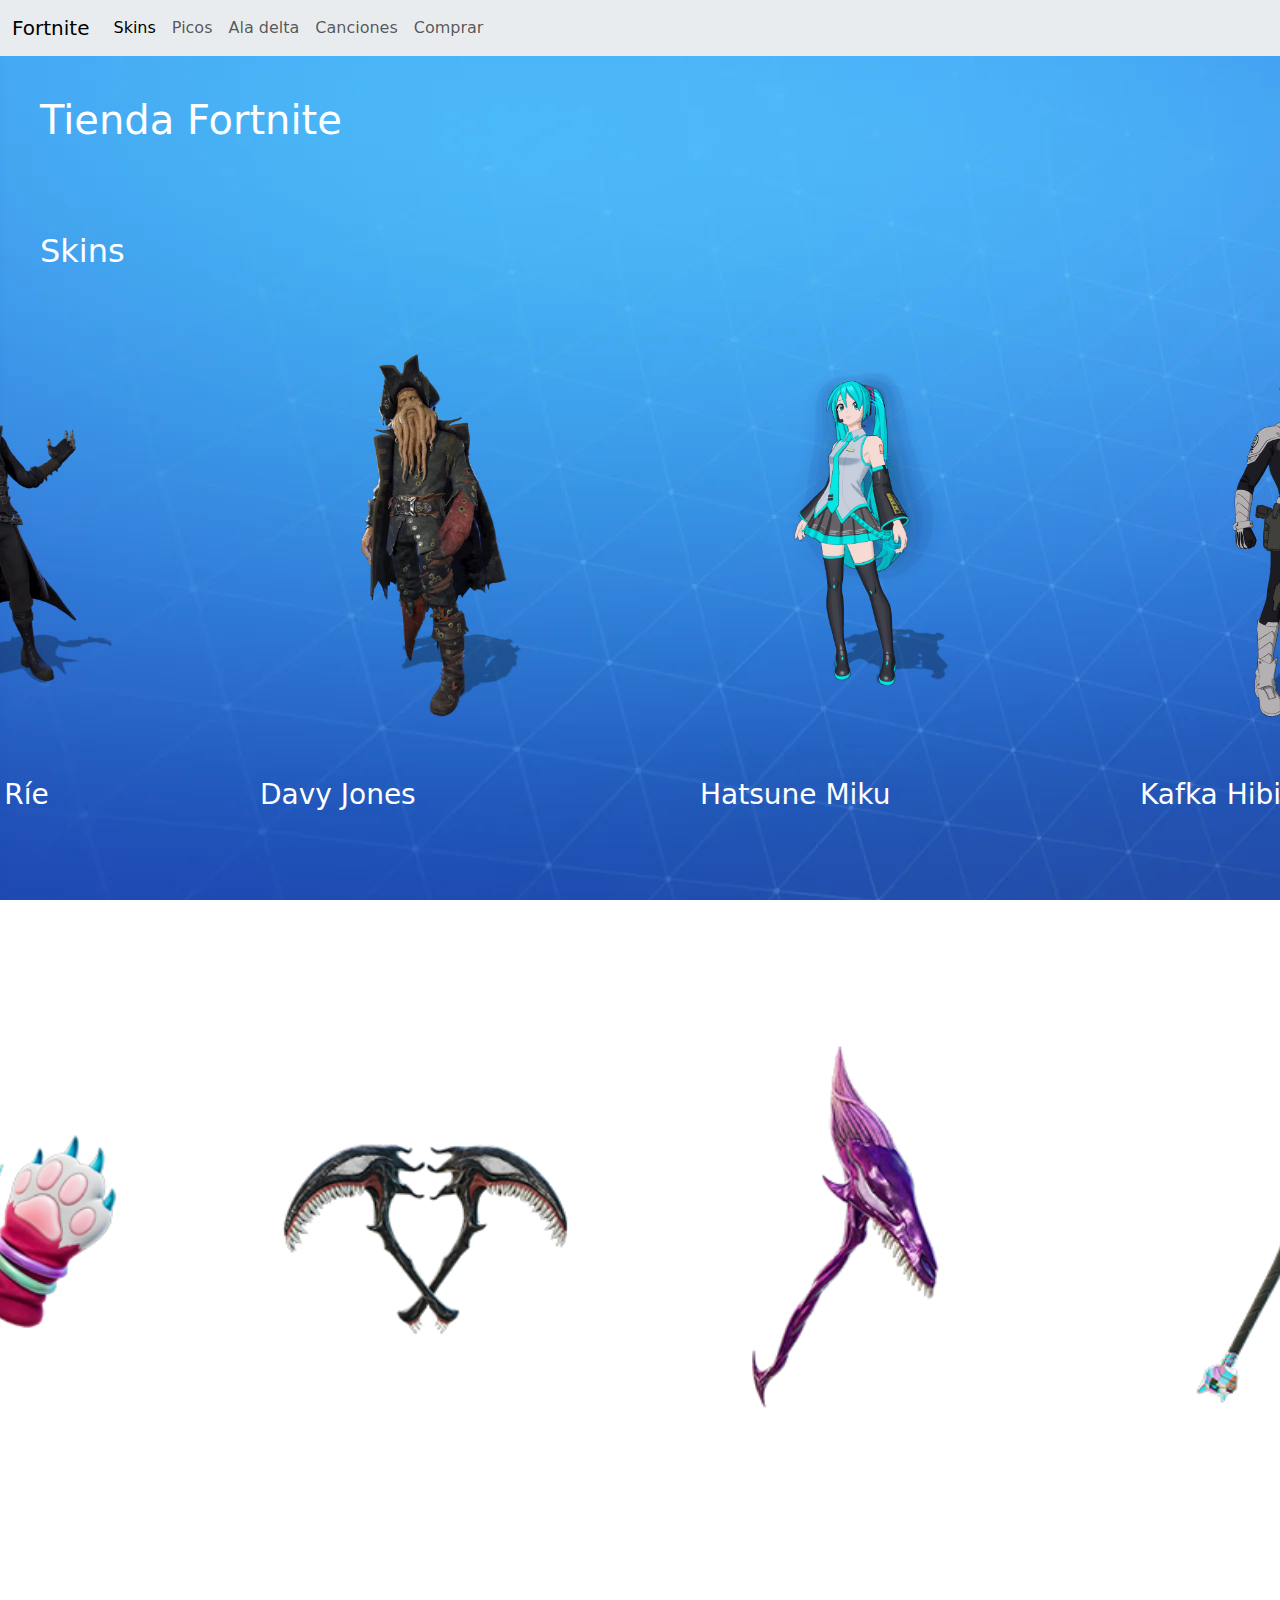
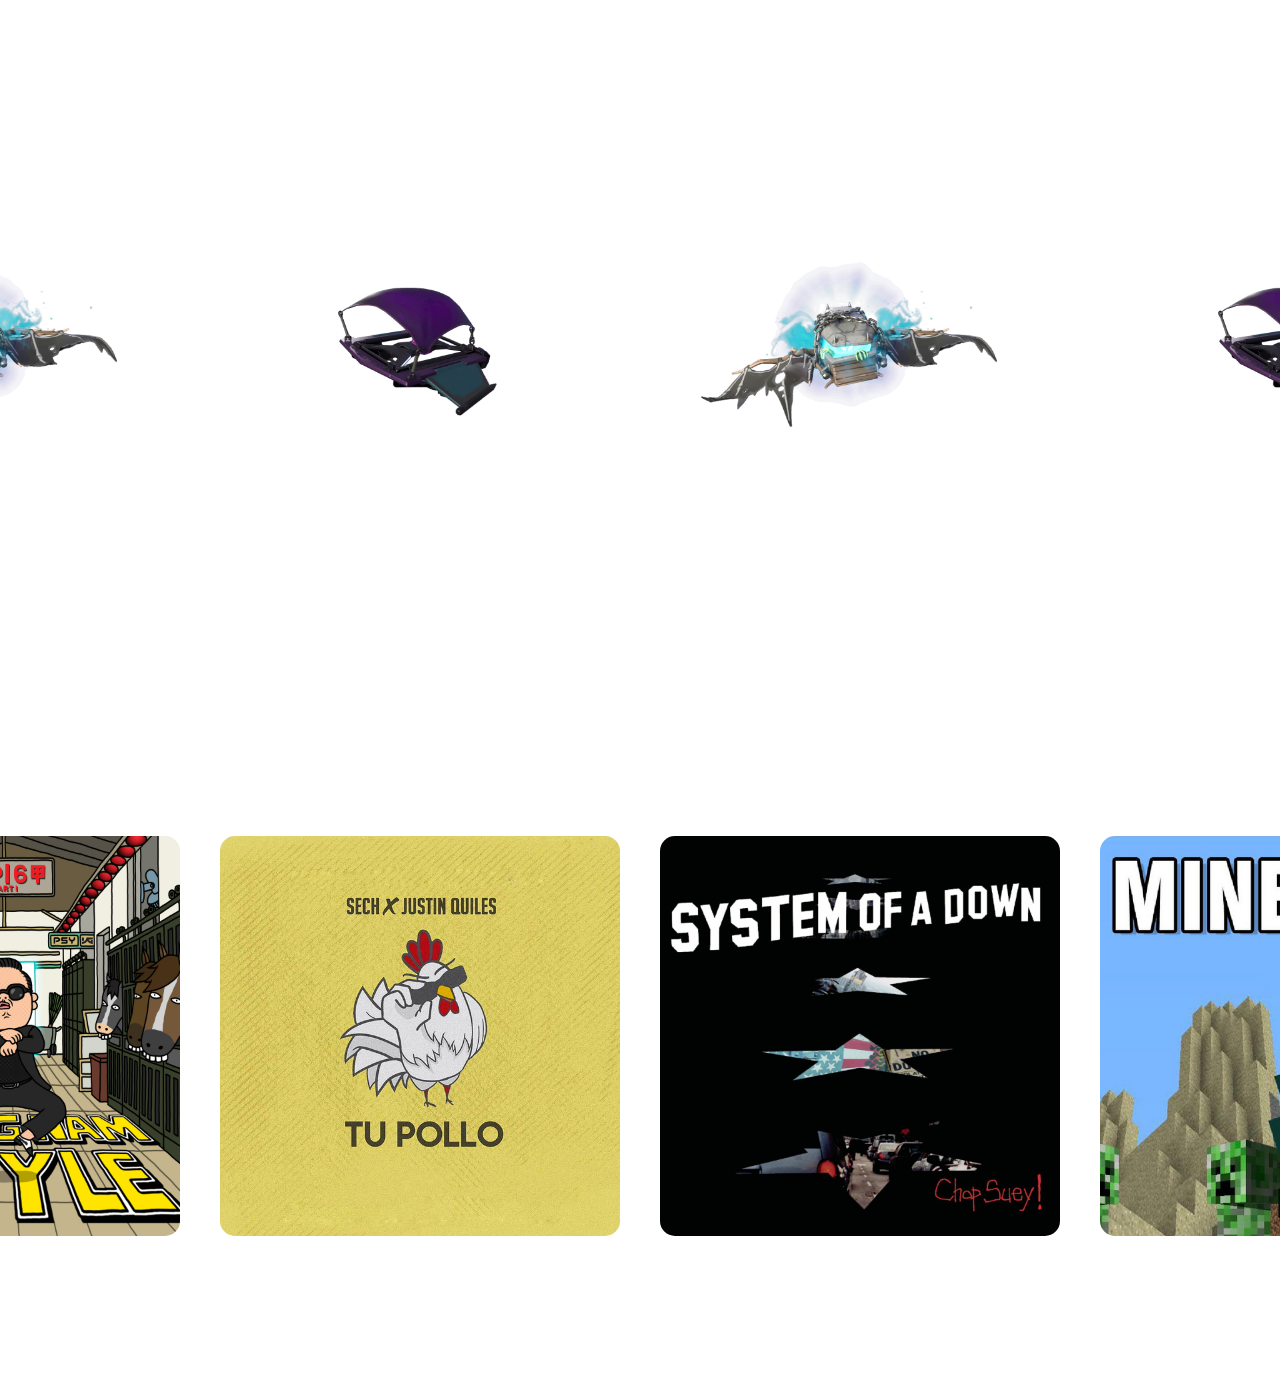
==== commit 03d88c3a: "Merge pull request #18 from ladesiii/Jean" ====
--- a/index.html
+++ b/index.html
@@ -17,7 +17,7 @@
 <body>
     <nav class="navbar navbar-expand-lg bg-body-secondary">
         <div class="container-fluid">
-            <a class="navbar-brand" href="#">Tienda</a>
+            <a class="navbar-brand" href="/index.html">Fortnite</a>
             <button class="navbar-toggler" type="button" data-bs-toggle="collapse" data-bs-target="#navbarNav"
                 aria-controls="navbarNav" aria-expanded="false" aria-label="Toggle navigation">
                 <span class="navbar-toggler-icon"></span>
@@ -35,6 +35,9 @@
                     </li>
                     <li class="nav-item">
                         <a class="nav-link" href="#cancion">Canciones</a>
+                    </li>
+                    <li class="nav-item">
+                        <a class="nav-link" href="/tienda.html">Comprar</a>
                     </li>
                 </ul>
             </div>
@@ -96,19 +99,23 @@
             <h2>Alas delta</h2>
             <div class="container">
                 <div class="skin">
-                    <img src="/Media/Imagenes/skinHamburguesa.png" alt="hola" srcset="">
+                    <img src="/Media/Imagenes/Delta/catacumba.png" alt="hola" srcset="" class="skin-img">
+                    <video class="skin-video" src="/Media/Videos/catacumba.mp4" muted></video>
                     <h3>a</h3>
                 </div>
                 <div class="skin">
-                    <img src="/Media/Imagenes/skinHamburguesa.png" alt="hola" srcset="">
+                    <img src="/Media/Imagenes/Delta/oscuro.png" alt="hola" srcset="" class="skin-img">
+                    <video class="skin-video" src="/Media/Videos/oscuro.mp4" muted></video>
                     <h3>a</h3>
                 </div>
                 <div class="skin">
-                    <img src="/Media/Imagenes/skinHamburguesa.png" alt="hola" srcset="">
+                    <img src="/Media/Imagenes/Delta/catacumba.png" alt="hola" srcset="" class="skin-img">
+                    <video class="skin-video" src="/Media/Videos/catacumba.mp4" muted></video>
                     <h3>a</h3>
                 </div>
                 <div class="skin">
-                    <img src="/Media/Imagenes/skinHamburguesa.png" alt="hola" srcset="">
+                    <img src="/Media/Imagenes/Delta/oscuro.png" alt="hola" srcset="" class="skin-img">
+                    <video class="skin-video" src="/Media/Videos/oscuro.mp4" muted></video>
                     <h3>a</h3>
                 </div>
             </div>
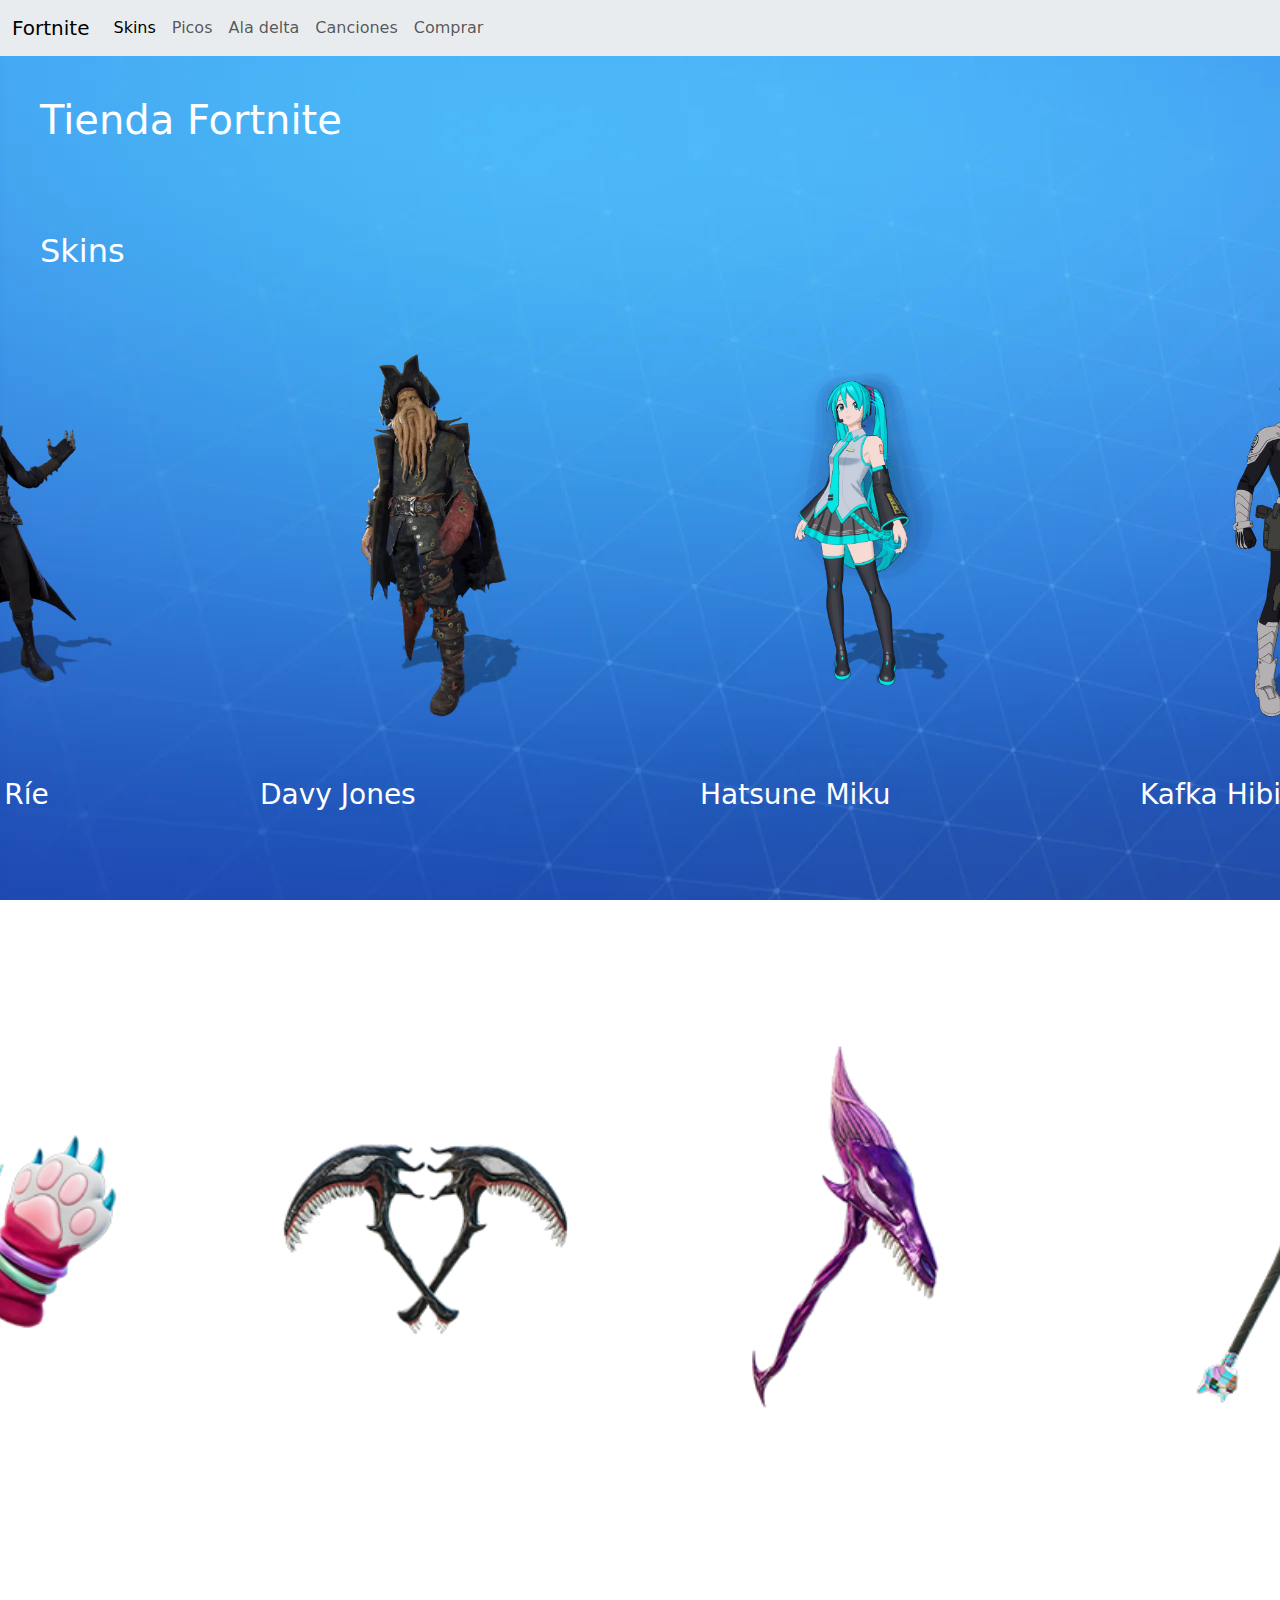
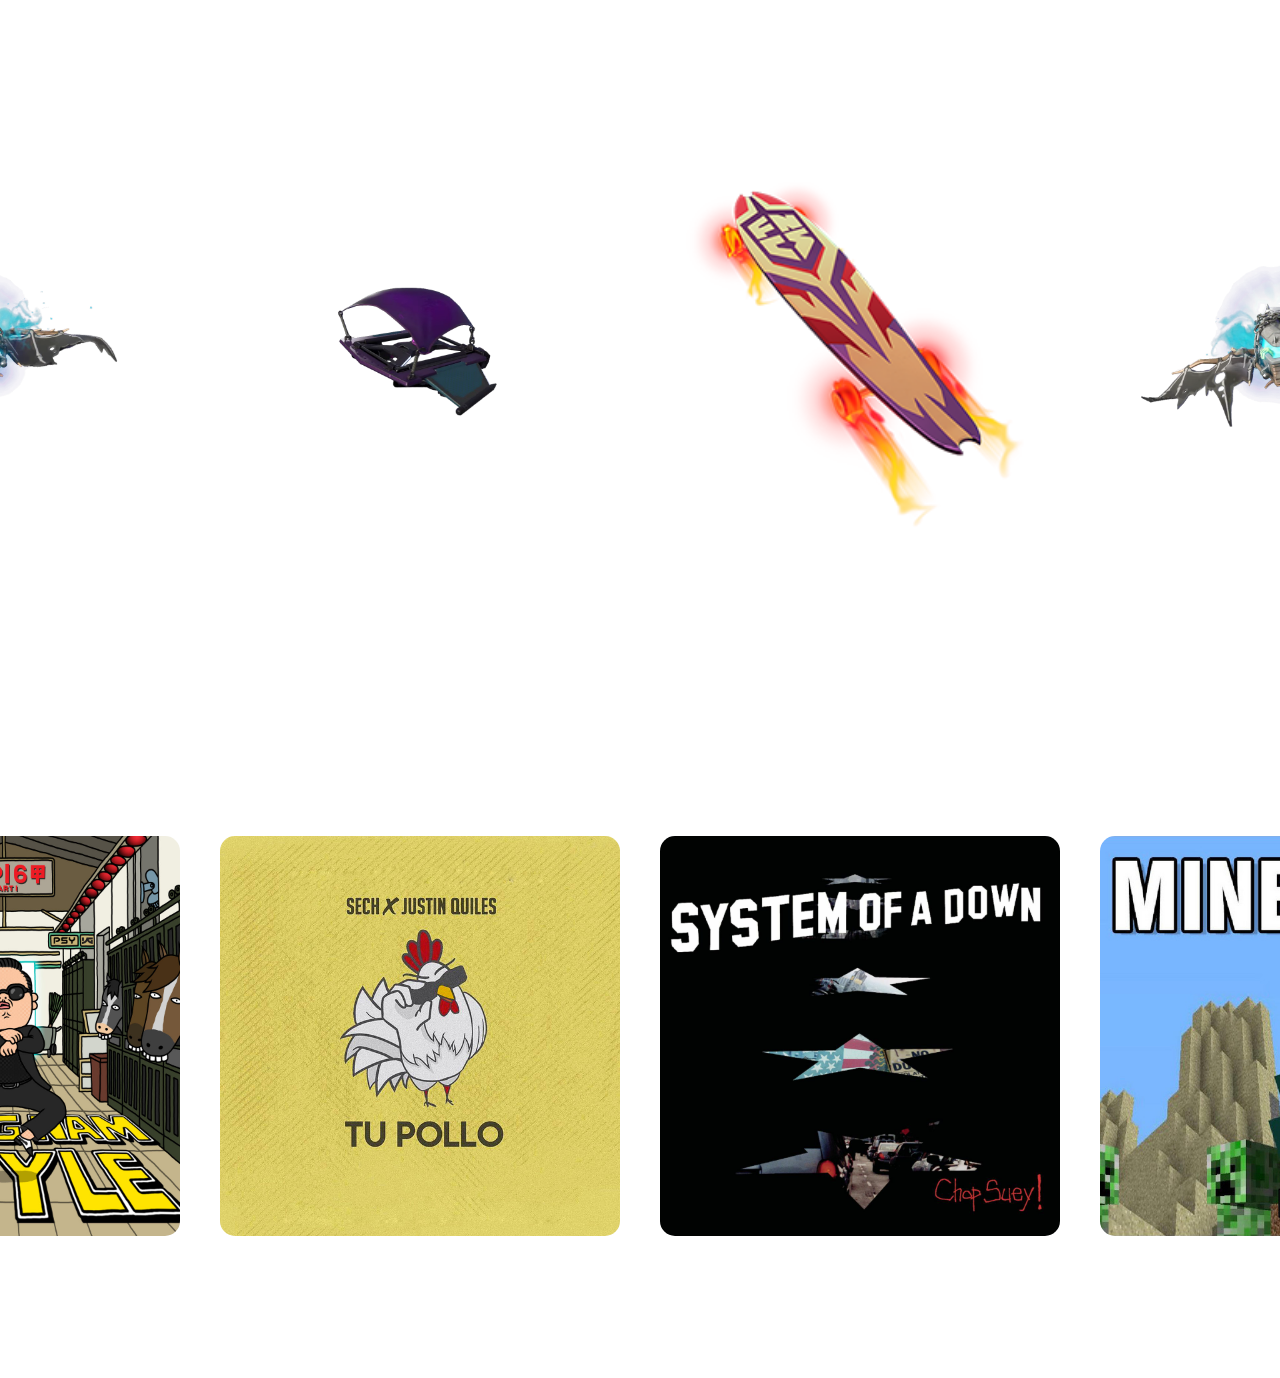
==== commit 3bb09248: "vvv" ====
--- a/index.html
+++ b/index.html
@@ -74,23 +74,23 @@
             <h2>Picos</h2>
             <div class="container">
                 <div class="skin">
-                    <img src="/Media/Imagenes/Picos/garrasMolonas.png" alt="hola" srcset="">
-                    <video class="skin-video" src="/Media/Imagenes/Picos/SegadorasSimbiontes.mp4" muted></video>
+                    <img src="/Media/Imagenes/Picos/garrasMolonas.png" alt="hola" class="skin-img">
+                    <video class="skin-video" src="/Media/Imagenes/Picos/VideoGarraDesi.mp4" muted></video>
                     <h3>Garras de Desi</h3>
                 </div>
                 <div class="skin">
-                    <img src="/Media/Imagenes/Picos/PicoSegadorasimbionte.png" alt="hola" srcset="">
-                    <video class="skin-video" src="/Media/Videos/KafkaHibino.mp4" muted></video>
+                    <img src="/Media/Imagenes/Picos/PicoSegadorasimbionte.png" alt="hola" class="skin-img">
+                    <video class="skin-video" src="/Media/Imagenes/Picos/SegadorasSimbiontes.mp4" muted></video>
                     <h3>Segadoras Simbiontes</h3>
                 </div>
                 <div class="skin">
-                    <img src="/Media/Imagenes/Picos/ImgSimbiohachaeléctrica.png" alt="hola" srcset="">
-                    <video class="skin-video" src="/Media/Videos/KafkaHibino.mp4" muted></video>
+                    <img src="/Media/Imagenes/Picos/ImgSimbiohachaeléctrica.png" alt="hola" class="skin-img">
+                    <video class="skin-video" src="/Media/Imagenes/Picos/SimbiohachaEléctrica.mp4" muted></video>
                     <h3>SimbioHacha Eléctrica</h3>
                 </div>
                 <div class="skin">
-                    <img src="/Media/Imagenes/Picos/ImgBateVoladorDeFlight.png" alt="hola" srcset="">
-                    <video class="skin-video" src="/Media/Videos/KafkaHibino.mp4" muted></video>
+                    <img src="/Media/Imagenes/Picos/ImgBateVoladorDeFlight.png" alt="hola" class="skin-img">
+                    <video class="skin-video" src="/Media/Imagenes/Picos/VideoBateVoladorDeFlightalis.mp4" muted></video>
                     <h3>Bate Volador de Flifhtalis</h3>
                 </div>
             </div>
@@ -101,22 +101,22 @@
                 <div class="skin">
                     <img src="/Media/Imagenes/Delta/catacumba.png" alt="hola" srcset="" class="skin-img">
                     <video class="skin-video" src="/Media/Videos/catacumba.mp4" muted></video>
-                    <h3>a</h3>
+                    <h3>Crucero catacumba</h3>
                 </div>
                 <div class="skin">
                     <img src="/Media/Imagenes/Delta/oscuro.png" alt="hola" srcset="" class="skin-img">
                     <video class="skin-video" src="/Media/Videos/oscuro.mp4" muted></video>
-                    <h3>a</h3>
+                    <h3>Glifo oscuro</h3>
+                </div>
+                <div class="skin">
+                    <img src="/Media/Imagenes/Delta/LongboardDeLaFNCS.png" alt="hola" srcset="" class="skin-img">
+                    <video class="skin-video" src="/Media/Videos/LongboardDeLaFNCS.mp4" muted></video>
+                    <h3>Longboard de la FNCS</h3>
                 </div>
                 <div class="skin">
                     <img src="/Media/Imagenes/Delta/catacumba.png" alt="hola" srcset="" class="skin-img">
                     <video class="skin-video" src="/Media/Videos/catacumba.mp4" muted></video>
-                    <h3>a</h3>
-                </div>
-                <div class="skin">
-                    <img src="/Media/Imagenes/Delta/oscuro.png" alt="hola" srcset="" class="skin-img">
-                    <video class="skin-video" src="/Media/Videos/oscuro.mp4" muted></video>
-                    <h3>a</h3>
+                    <h3>Catacumba</h3>
                 </div>
             </div>
         </section>
